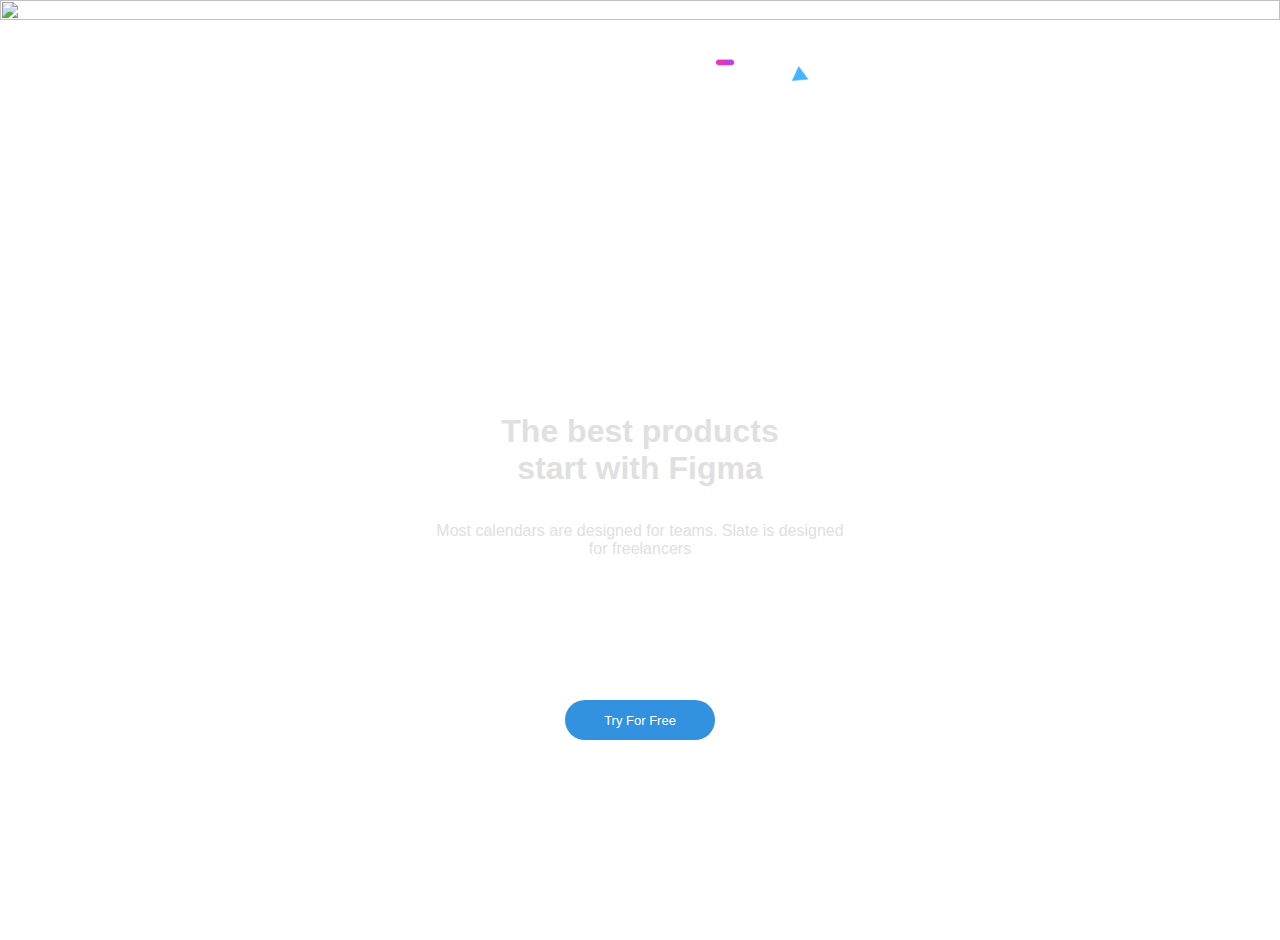
==== homepage.html @ a4ab9359 "homepage text fix, button" ====
<!DOCTYPE html>
<html lang="en">
<head>
  <meta charset="UTF-8">
  <meta name="viewport" content="width=device-width, initial-scale=1.0">
  <link rel="stylesheet" href="homepage.css">
  <title>Figma land</title>
</head>
<body>

  <main>
    <div class="background"> 
      <img src="/img/homepage/background-image.png" alt="" class="background-image" >
    <nav class="navbar">
      <ul class="nav-left">
        <li><a href="">Home</a></li>
        <li><a href="">Product</a></li>
        <li><a href="">Pricing</a></li>
        <li><a href="">About</a></li>
        <li><a href="">Contact</a></li>
    <div class="nav-left"></div>
        <a href="" class="logo img"> 
      <img src="/img/logod/figma-land.png" alt="">
        </a>
      <ul class="nav-right">
        <li><a href=""><img src="img/logod/icons8-twitter-24.png" alt="twitter"></a></li> 
        <li><a href=""><img src="img/logod/icons8-facebook-24.png" alt="facebook"></a> </li>
        <li> <a href=""><img src="img/logod/icons8-linkedin-24.png" alt="linkdin"></a> </li>
      </ul>  
      </ul>
    </nav>
    </div>   
  </main>
 
  <h1>The best products <br> start with Figma</h1>
  <p>Most calendars are designed for teams. Slate is designed <br> for freelancers</p>

  <button class="custom-button">Try For Free</button>

</body>
</html>
---- homepage.css ----
* {
    margin: 0;
    padding: 0;
    box-sizing: border-box;
    font-family: 'Arial', sans-serif;
}

body {
    font-family: Arial, sans-serif;
    color: #e0e0e0;
    background-color: #ffffff;
    text-align: center;
}

.background {
    background-size: cover;
    background-position: center;
    height: 100vh; 
    position: relative;
    color: #ffffff;
}

.background-image {
    width: 100%;
    height: fit-content;
}

.logo {
    flex: 0; 
    display: flex; 
    justify-content: center;
    margin-right: 200px;
}

.logo img {
    height: 40px;
    width: auto;
} 

.navbar {
    align-items: center;
    position: fixed;
    top: 0; 
    width: 100%; 
    display: flex;
    justify-content: space-between;
    padding: 50px 300px;
    z-index: 1; 
}

.nav-left {
    display: flex; 
    list-style: none; 
    margin: 0;
    padding: 0;
    gap: 20px; 
}
  
.nav-left li a {
    text-decoration: none;
    color: #ffffff;
    font-weight: normal;
    padding: 5px;
    transition: background-color 0.3s ease;
}
  
.nav-left li a:hover {
    background-color: rgba(255, 255, 255, 0.3); 
    border-radius: 5px;
}

.nav-left {
    flex: 1; 
}

.nav-right {
    display: flex; 
    list-style: none; 
    margin: 0;
    padding: 0;
    gap: 20px; 
}
  
.nav-right li a {
    text-decoration: none;
    color: #ffffff;
    font-weight: normal;
    padding: 5px;
    transition: background-color 0.3s ease;
}
  
.nav-right li a:hover {
    background-color: rgba(255, 255, 255, 0.3); 
    border-radius: 5px;
}


main {
    padding: 0px 0px;
}

h1 {
    font-weight: bolder;
    position: absolute;
    top: 50%;
    left: 50%;
    transform: translate(-50%, -50%);
}

p {
    position: absolute;
    top: 60%;
    left: 50%;
    transform: translate(-50%, -50%);
}

.custom-button {
    background-color: #3292e0;
    color: #ffffff;
    width: 150px;
    height: 40px;
    border: none;
    border-radius: 20px;
    font-size: small;
    cursor: pointer;
    transition: background-color 0.3s ease;
    transform: translate(0%, -500%);
}

.custom-button:hover{
    background-color: #114976;
}
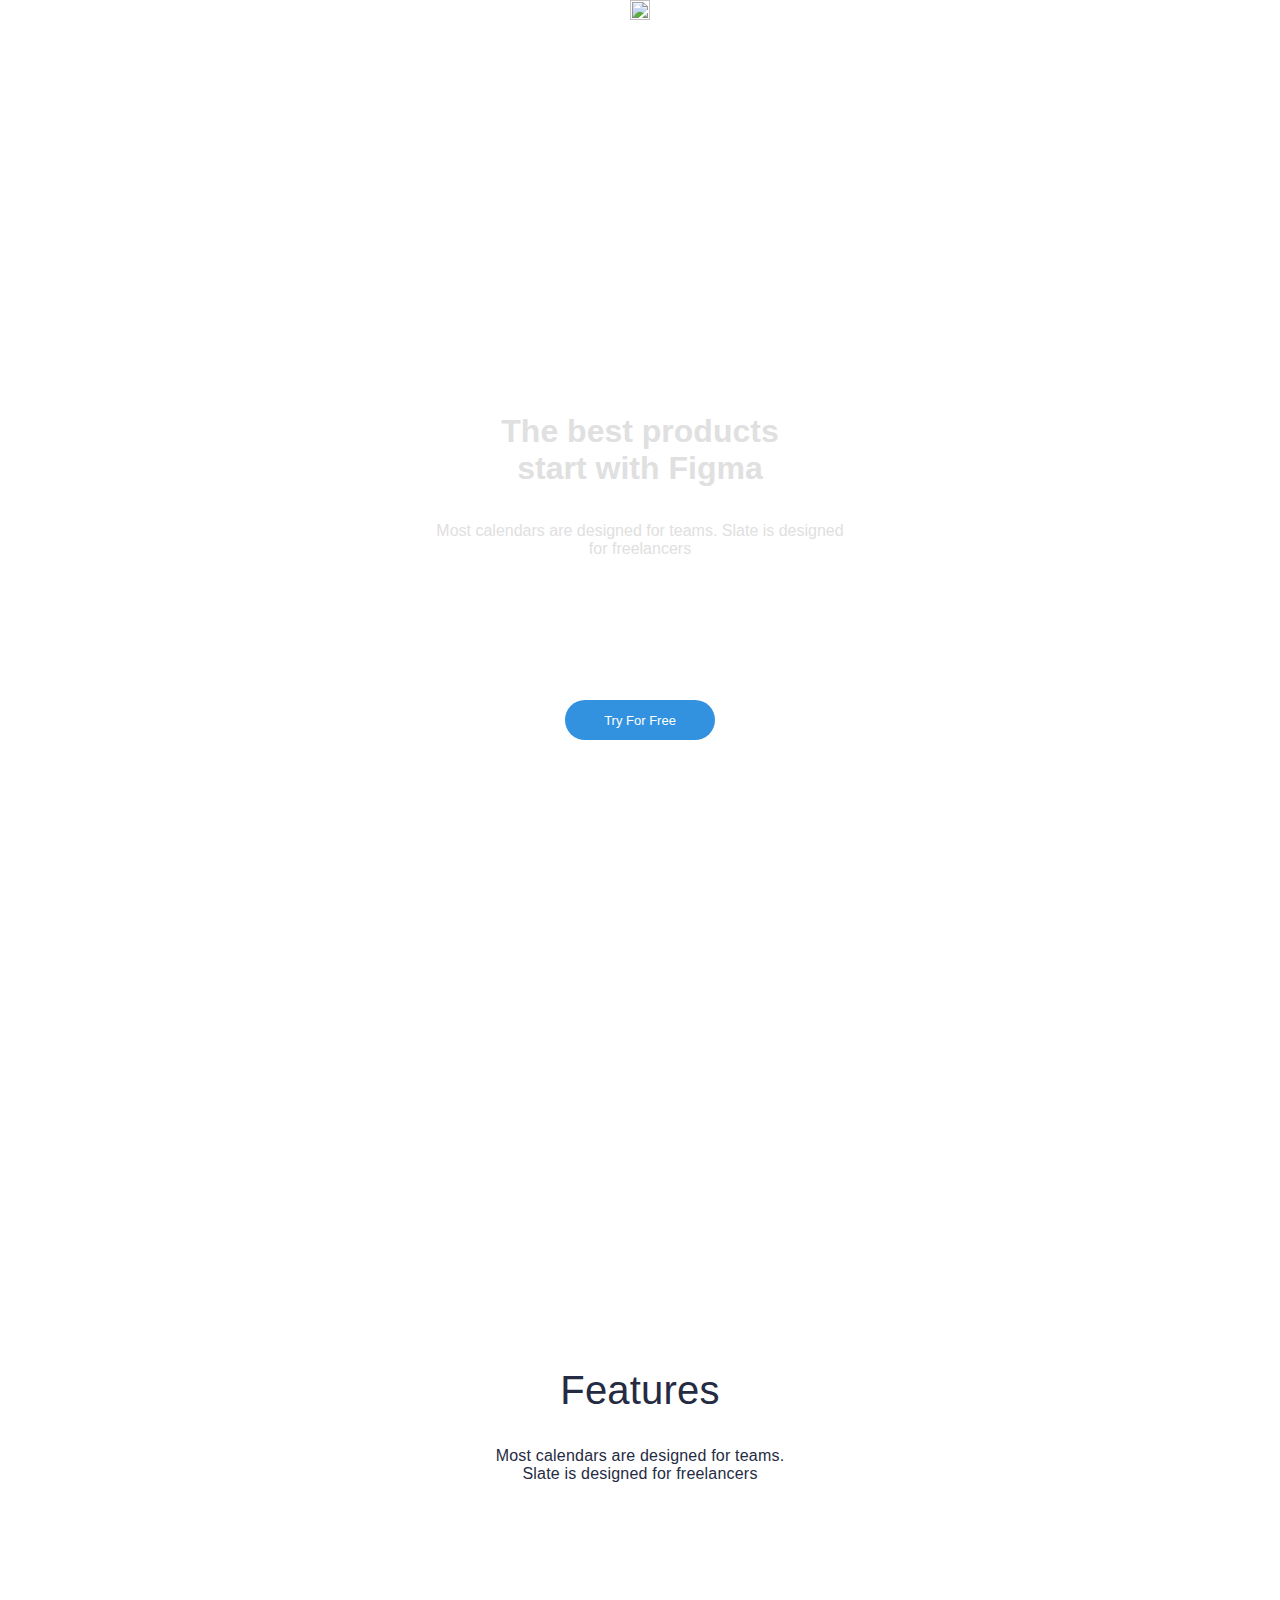
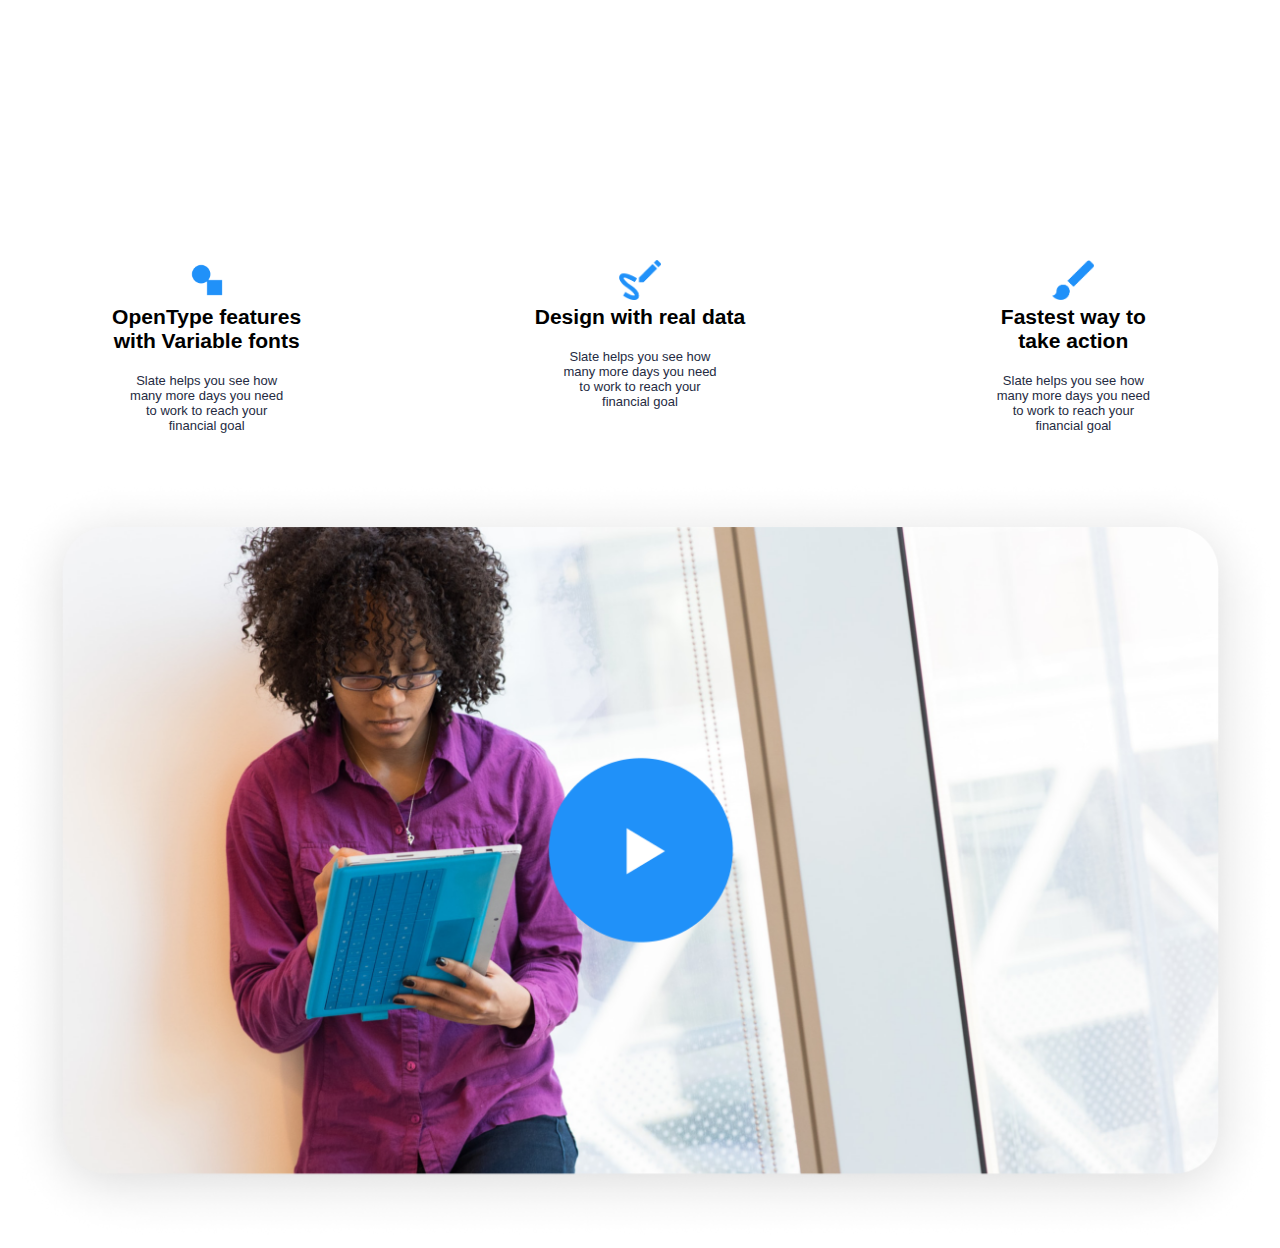
==== commit 1aec71a4: "feature page build" ====
--- a/homepage.html
+++ b/homepage.html
@@ -9,33 +9,76 @@
 <body>
 
   <main>
-    <div class="background"> 
-      <img src="/img/homepage/background-image.png" alt="" class="background-image" >
-    <nav class="navbar">
-      <ul class="nav-left">
-        <li><a href="">Home</a></li>
-        <li><a href="">Product</a></li>
-        <li><a href="">Pricing</a></li>
-        <li><a href="">About</a></li>
-        <li><a href="">Contact</a></li>
-    <div class="nav-left"></div>
-        <a href="" class="logo img"> 
-      <img src="/img/logod/figma-land.png" alt="">
-        </a>
-      <ul class="nav-right">
-        <li><a href=""><img src="img/logod/icons8-twitter-24.png" alt="twitter"></a></li> 
-        <li><a href=""><img src="img/logod/icons8-facebook-24.png" alt="facebook"></a> </li>
-        <li> <a href=""><img src="img/logod/icons8-linkedin-24.png" alt="linkdin"></a> </li>
-      </ul>  
-      </ul>
-    </nav>
-    </div>   
-  </main>
+    <div id="home" class="page">
+      <div class="background"> 
+        <img src="/img/homepage/background-image.png" alt="" class="background-image" >
+      <nav class="navbar">
+        <ul class="nav-left">
+          <li><a href="">Home</a></li>
+          <li><a href="">Product</a></li>
+          <li><a href="">Pricing</a></li>
+          <li><a href="">About</a></li>
+          <li><a href="">Contact</a></li>
+      <div class="nav-left"></div>
+          <a href="" class="logo img"> 
+        <img src="/img/logod/figma-land.png" alt="">
+          </a>
+        <ul class="nav-right">
+          <li><a href=""><img src="img/logod/icons8-twitter-24.png" alt="twitter"></a></li> 
+          <li><a href=""><img src="img/logod/icons8-facebook-24.png" alt="facebook"></a> </li>
+          <li> <a href=""><img src="img/logod/icons8-linkedin-24.png" alt="linkdin"></a> </li>
+        </ul>  
+        </ul>
+      </nav>
+      </div>   
+    </main>
+   
+    <h1>The best products <br> start with Figma</h1>
+    <div class="text1">
+      <p>Most calendars are designed for teams. Slate is designed <br> for freelancers</p>
+    </div>
+    
+  
+    <button class="custom-button">Try For Free</button>
+    </div>
+    
+
+
+  <div id="features" class="page">
+  <h2>Features</h2>
+  <div class="text2">
+    <p>Most calendars are designed for teams. <br> Slate is designed for freelancers</p>
+  </div>
+  </div>
+
+  <div class="container">
+    <div class="column">
+      <div class="vector img">
+        <img src="img/features/feature-style-1.png" alt="">
+      </div>
+      <h3>OpenType features <br> with Variable fonts</h3>
+      <p class="subtext">Slate helps you see how <br> many more days you need <br> to work to reach your <br> financial goal</p>
+    </div>
+    <div class="column">
+      <div class="vector img">
+        <img src="img/features/feature-style-2.png" alt="">
+      </div>
+      <h3>Design with real data</h3>
+      <p class="subtext">Slate helps you see how <br> many more days you need <br> to work to reach your <br> financial goal</p>
+    </div>
+    <div class="column">
+      <div class="vector img">
+        <img src="img/features/feature-style-3.png" alt="">
+      </div>
+      <h3>Fastest way to <br> take action</h3>
+      <p class="subtext">Slate helps you see how <br> many more days you need <br> to work to reach your <br> financial goal</p>
+    </div>
+  </div>
+
+  <img src="img/features/features-image.png" alt="" class="features-image">
  
-  <h1>The best products <br> start with Figma</h1>
-  <p>Most calendars are designed for teams. Slate is designed <br> for freelancers</p>
+  
 
-  <button class="custom-button">Try For Free</button>
 
 </body>
 </html>--- a/homepage.css
+++ b/homepage.css
@@ -12,6 +12,20 @@
     text-align: center;
 }
 
+.page {
+    height: 100vh; 
+    width: 100%;
+    display: flex; 
+    justify-content: center;
+    align-items: center;
+    font-family: Arial, sans-serif;
+}
+
+#home {
+    background-color: #ffffff;
+    color: white;
+  }
+
 .background {
     background-size: cover;
     background-position: center;
@@ -39,7 +53,7 @@
 
 .navbar {
     align-items: center;
-    position: fixed;
+    position: absolute;
     top: 0; 
     width: 100%; 
     display: flex;
@@ -107,7 +121,7 @@
     transform: translate(-50%, -50%);
 }
 
-p {
+.text1 {
     position: absolute;
     top: 60%;
     left: 50%;
@@ -132,3 +146,64 @@
 }
 
 
+
+#features {
+    background-color: #ffffff; 
+    color: #252B42;
+    font-family: 'Graphik';
+    letter-spacing: 0.2px;
+  }
+
+h2  {
+    font-size: 40px;
+    font-weight: lighter;
+}
+
+.text2 {
+    position: absolute;
+    text-align: center;
+    display: block;
+    padding-top: 150px;
+}
+
+.container {
+    display: flex;
+    gap: 20px;
+}
+
+.column {
+    flex: 1;
+    padding: 20px;
+    background-color: white;
+    color: black;
+    font-size: large;
+    text-align: center;
+    font-weight: bold;
+}
+
+.subtext {
+    flex: 1;
+    padding: 20px;
+    background-color: white;
+    color: #252B42;
+    font-weight: lighter;
+    font-size: small;
+}
+
+.vector img {
+    height: 40px;
+    width: auto;
+}
+
+.features-image {
+    width: 100%;
+    height: fit-content;
+}
+
+
+#organize {
+    background-color: #ffffff; 
+    color: #252B42;
+    font-family: 'Graphik';
+    letter-spacing: 0.2px;
+}
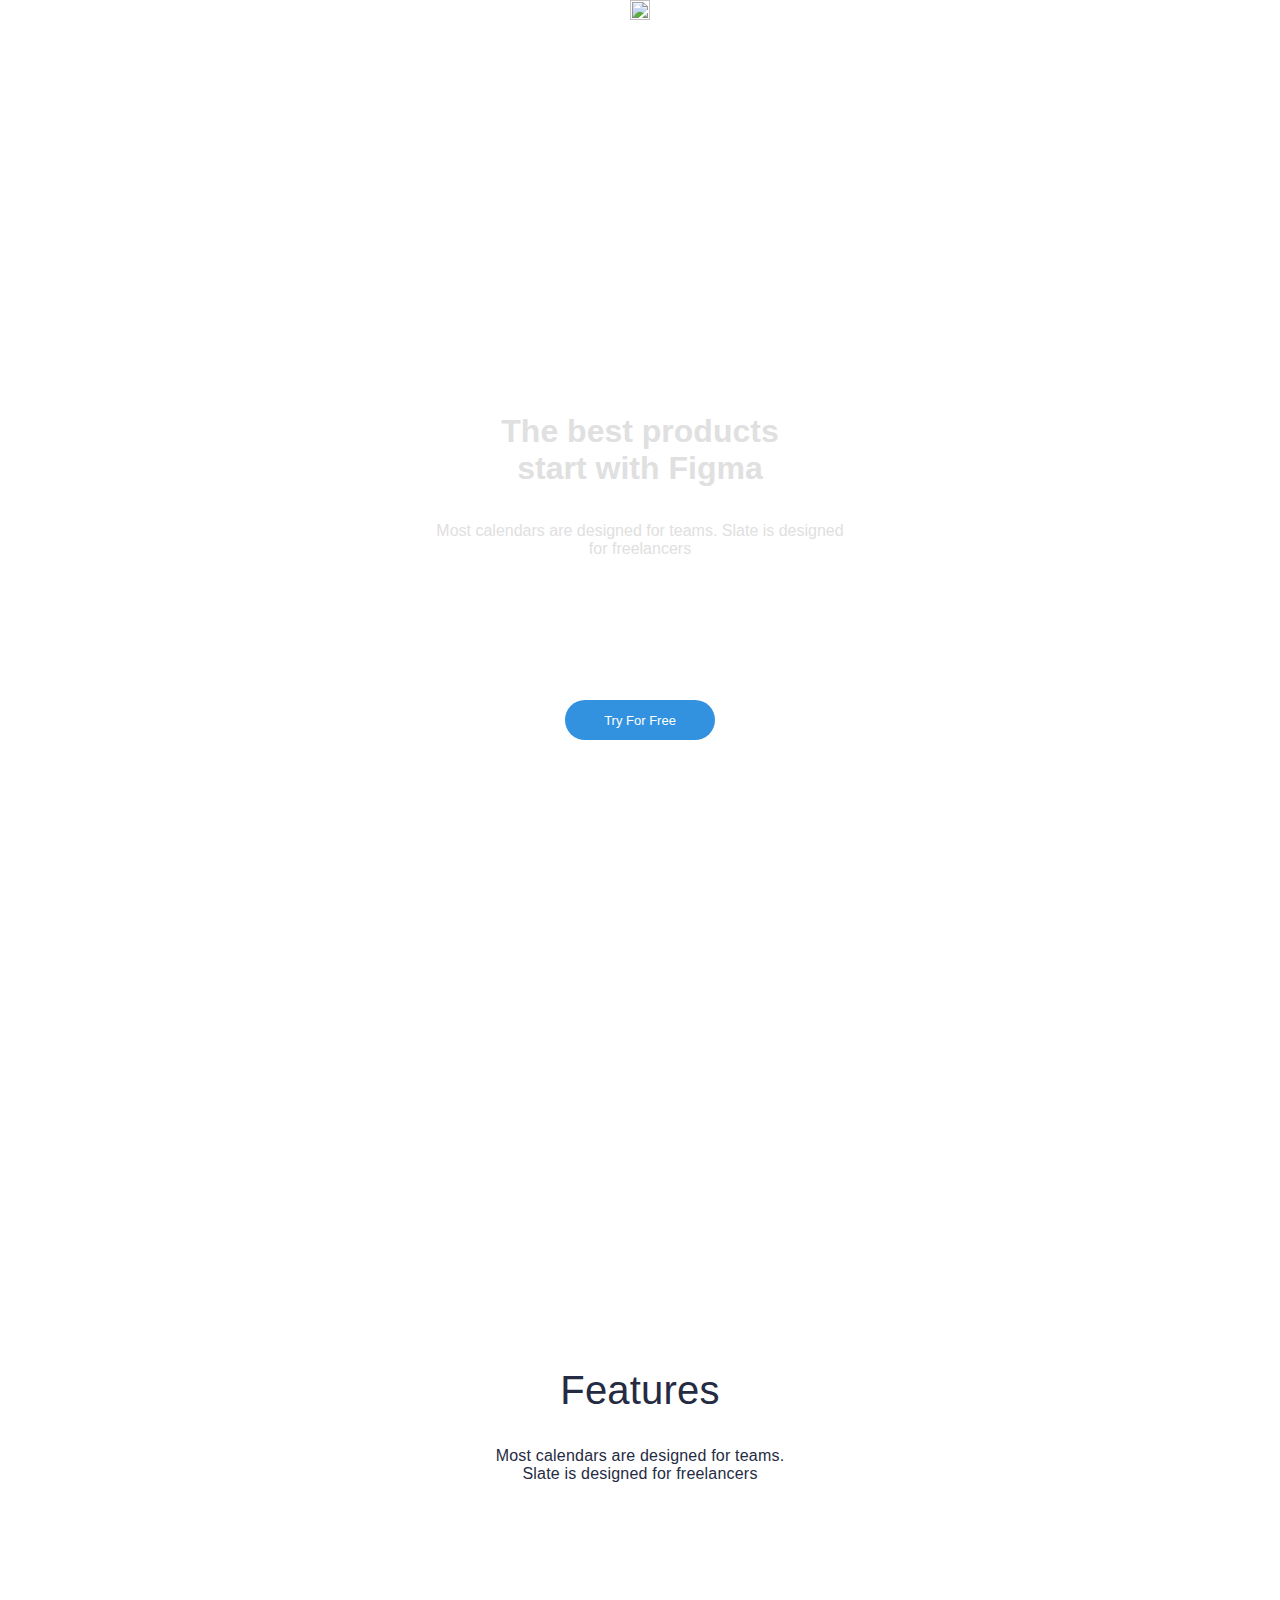
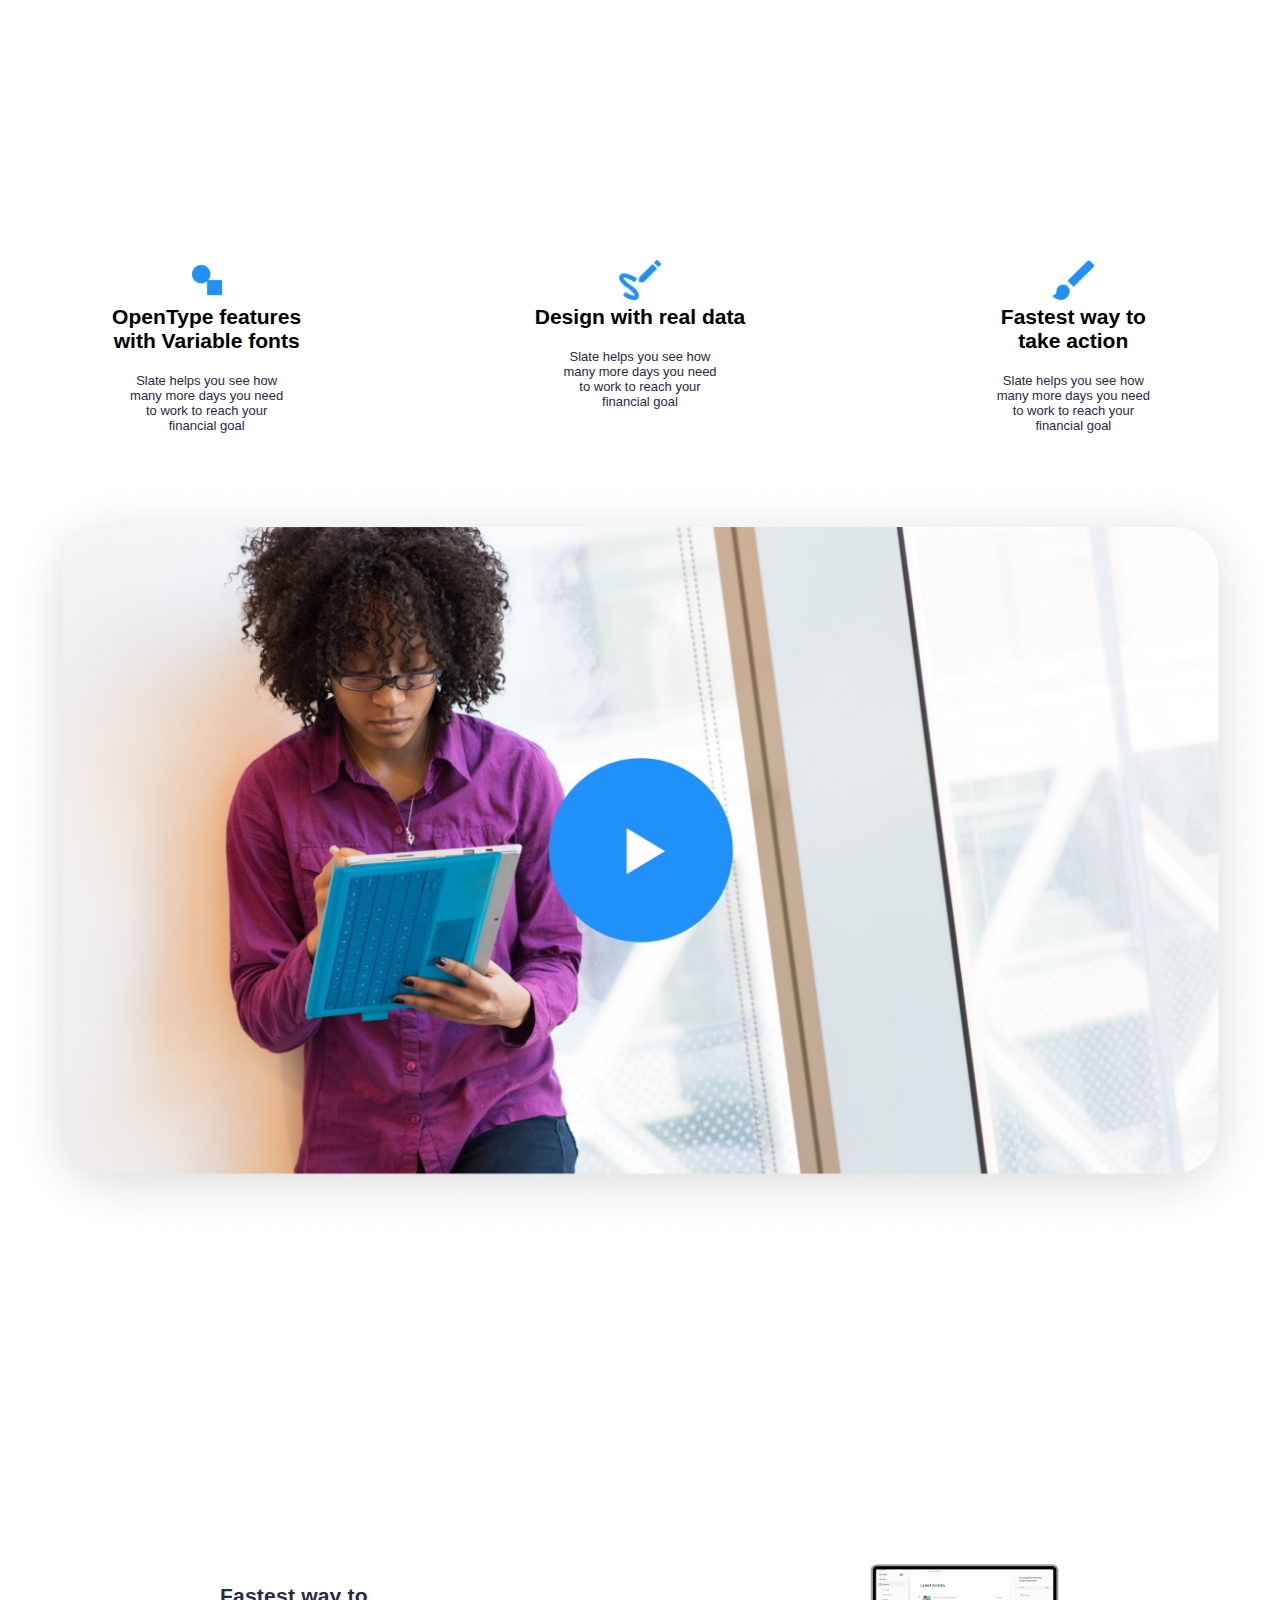
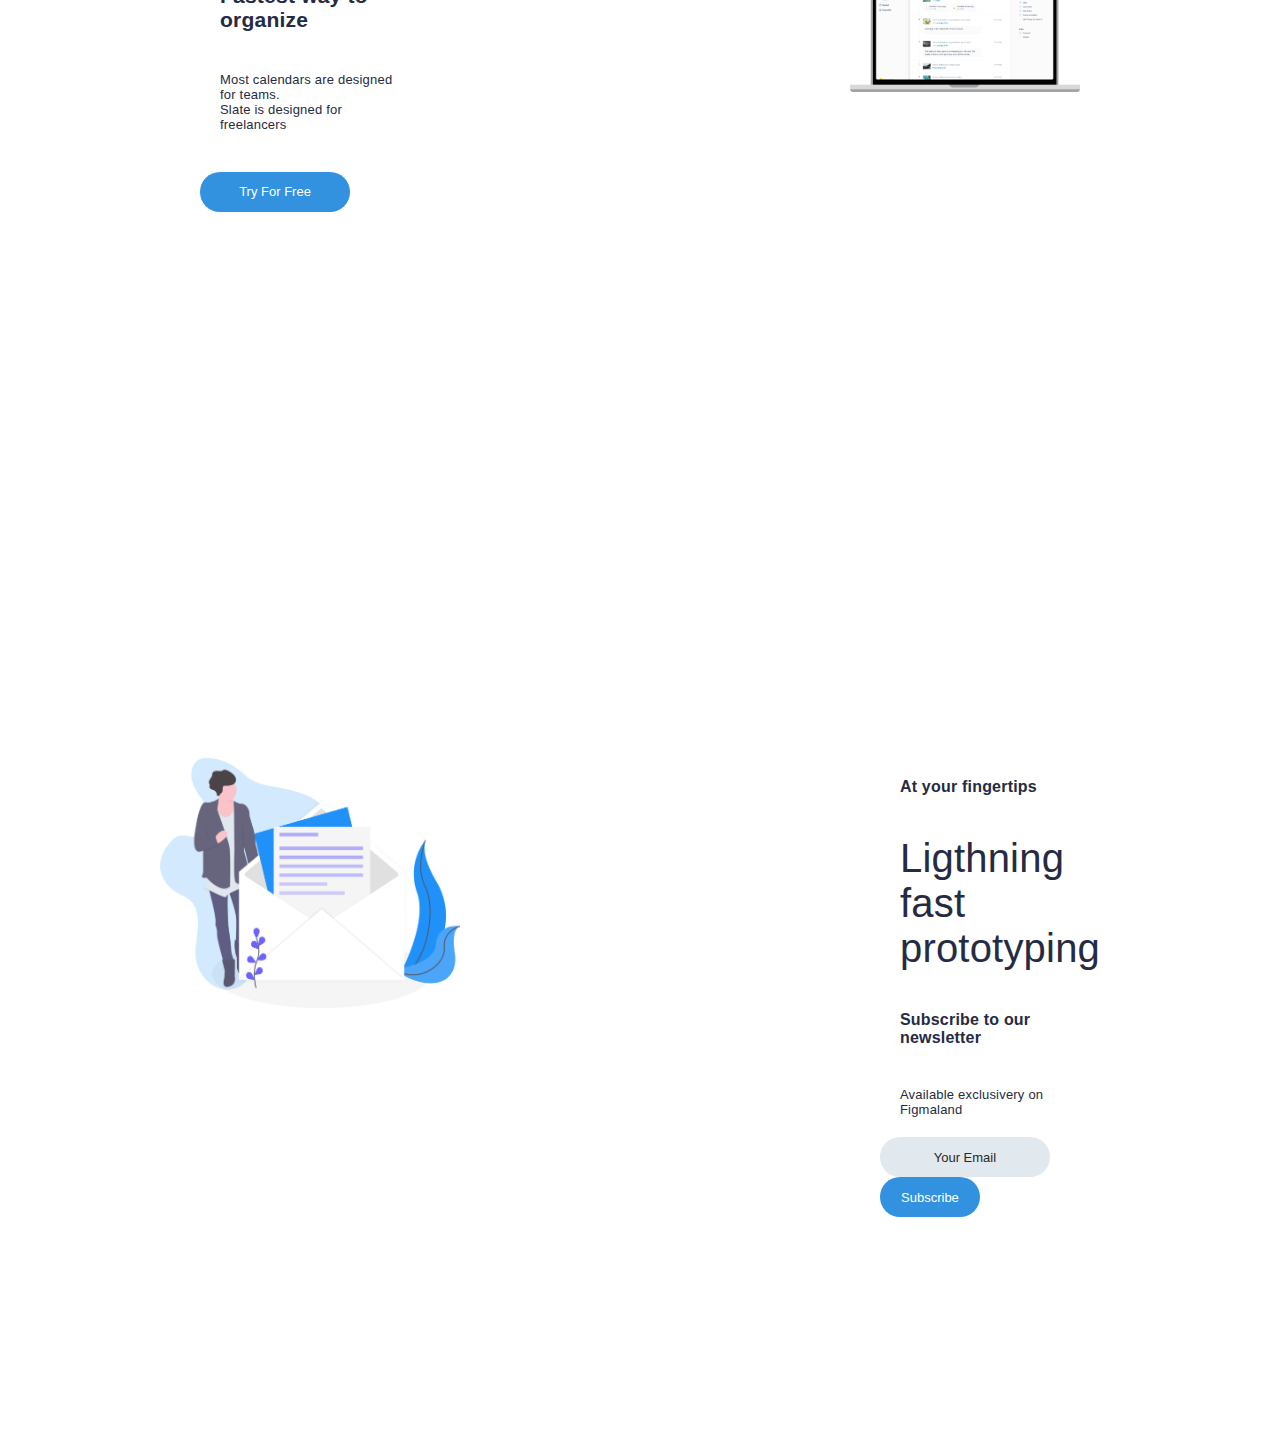
==== commit 9a5599cd: "added pictures and made protoype page" ====
--- a/homepage.html
+++ b/homepage.html
@@ -77,7 +77,35 @@
 
   <img src="img/features/features-image.png" alt="" class="features-image">
  
-  
+  <div id="organize" class="page">
+    <div class="container2">
+      <div class="column2">
+        <h3>Fastest way to <br> organize</h3>
+        <p class="subtext2">Most calendars are designed for teams. <br> Slate is designed for freelancers</p>
+        <button class="custom-button2">Try For Free</button>
+      </div>
+
+    <div  class="column2">
+      <img src="img/organize/organize-image.png" alt="" class="organize-image"> 
+    </div>
+    </div>
+  </div>
+
+  <div id="prototyping" class="page">
+    <div class="container3">
+      <div class="column3">
+        <img src="img/prototyping/protoyping-image.png" alt="" class="prototyping-image"> 
+      </div>
+    <div class="column3">
+      <h4>At your fingertips</h4>
+      <h3>Ligthning fast <br> prototyping</h3>
+      <h4>Subscribe to our newsletter</h4>
+      <p class="subtext3">Available exclusivery on Figmaland</p>
+      <button class="custom-button3">Your Email</button>
+      <button class="custom-button4">Subscribe</button>
+    </div>
+    </div>
+  </div>
 
 
 </body>
--- a/homepage.css
+++ b/homepage.css
@@ -207,3 +207,134 @@
     font-family: 'Graphik';
     letter-spacing: 0.2px;
 }
+
+.container2 {
+    display: flex;
+    gap: 20px;
+}
+
+.column2 {
+    flex: 1;
+    flex-direction: column;
+    justify-content: space-between;
+    padding: 200px;
+    font-size: large;
+    text-align: start;
+    margin: 0 0 20px;
+}   
+
+.subtext2 {
+   margin: 0 0 20px;
+   flex: 1;
+   padding: 20px;
+   background-color: white;
+   color: #252B42;
+   font-weight: lighter;
+   font-size: small;
+   text-align: start;
+}
+
+.organize-image {
+    width: 100%;
+    height: fit-content;
+    align-items: flex-start;
+    
+}
+
+.column2 h3 {
+    padding: 20px;
+}
+
+.custom-button2 {
+    align-self: flex-start;
+    background-color: #3292e0;
+    color: #ffffff;
+    width: 150px;
+    height: 40px;
+    border: none;
+    border-radius: 20px;
+    font-size: small;
+    cursor: pointer;
+    transition: background-color 0.3s ease;
+}
+
+.custom-button2:hover{
+    background-color: #114976;
+}
+
+#prototyping {
+    background-color: #ffffff; 
+    color: #252B42;
+    font-family: 'Graphik';
+    letter-spacing: 0.2px;
+}
+
+.container3 {
+    display: flex;
+    gap: 20px;
+}
+
+.column3{
+    flex: 1;
+    flex-direction: column;
+    justify-content: space-between;
+    padding: 200px;
+    font-size: large;
+    text-align: start;
+    margin: 0 0 20px;
+}
+
+.prototyping-image{
+    width: 100%;
+    height: 250px;
+    width: 300px;
+    align-items: flex-start;
+}
+
+.subtext3 {
+    flex: 1;
+    padding: 20px;
+    font-size: small;
+}
+
+h4 {
+    padding: 20px;
+    font-size: medium;
+}
+
+.column3 h3 {
+    padding: 20px;
+    font-weight: 50;
+    font-size: 40px;
+}
+
+.custom-button3 {
+    align-self: flex-start;
+    background-color: #e2e9ee;
+    color: #292626;
+    width: 170px;
+    height: 40px;
+    border: none;
+    border-radius: 20px;
+    font-size: small;
+    cursor: pointer;
+    transition: background-color 0.3s ease;
+
+}
+
+.custom-button4 {
+    align-self: flex-start;
+    background-color: #3292e0;
+    color: #ffffff;
+    width: 100px;
+    height: 40px;
+    border: none;
+    border-radius: 20px;
+    font-size: small;
+    cursor: pointer;
+    transition: background-color 0.3s ease;
+}
+
+.custom-button2:hover{
+    background-color: #114976;
+}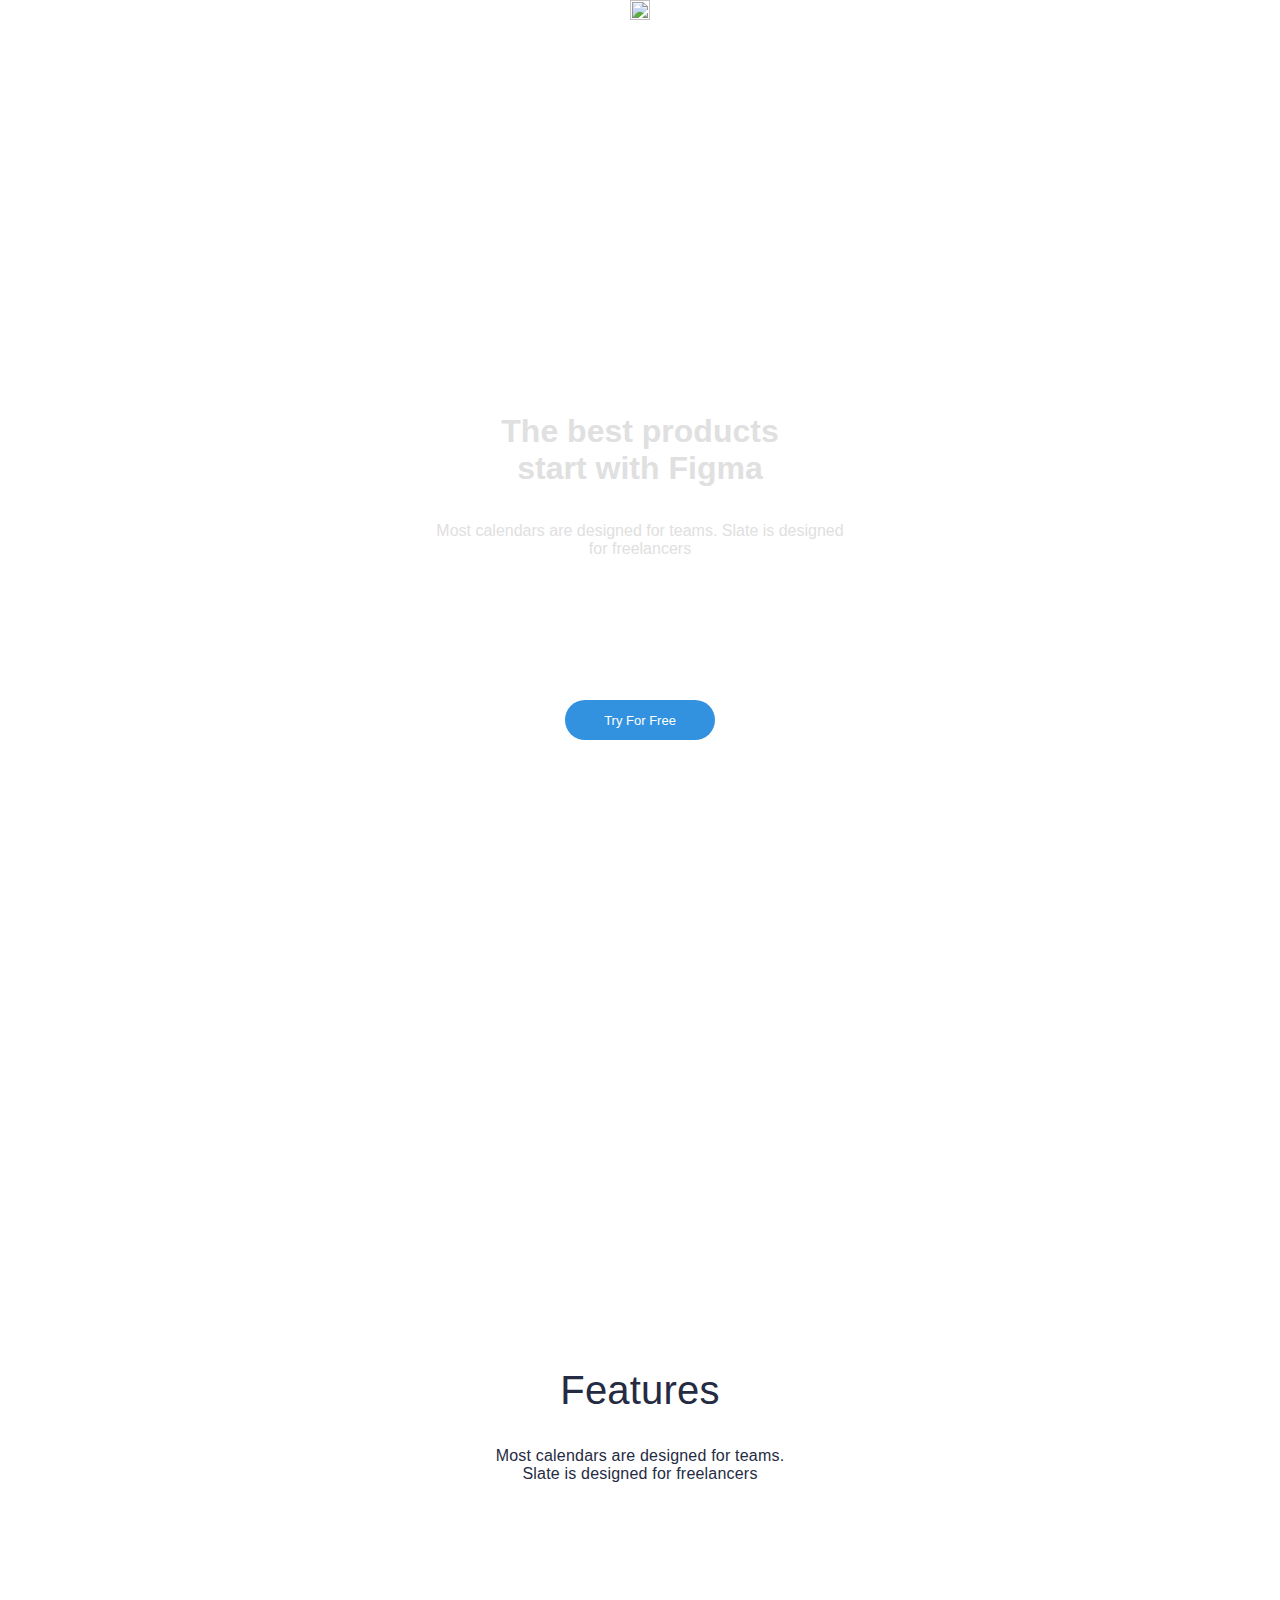
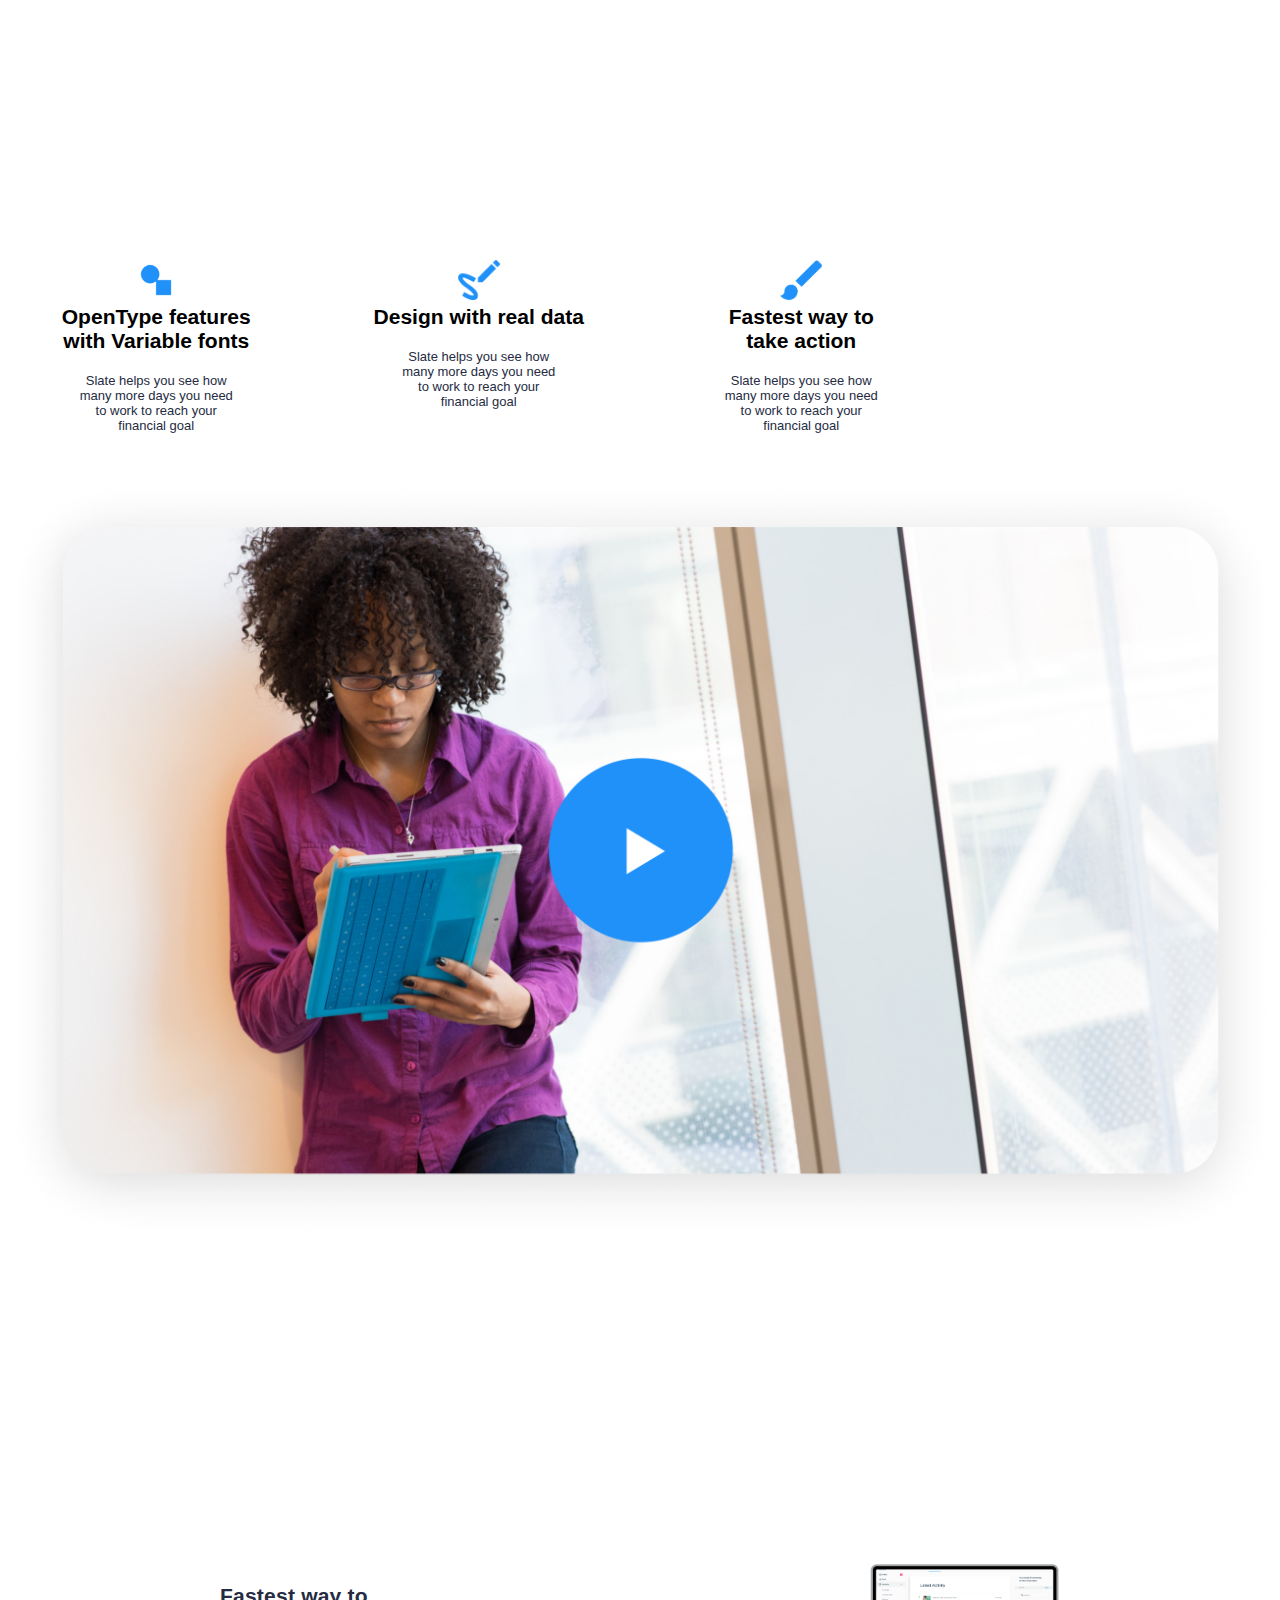
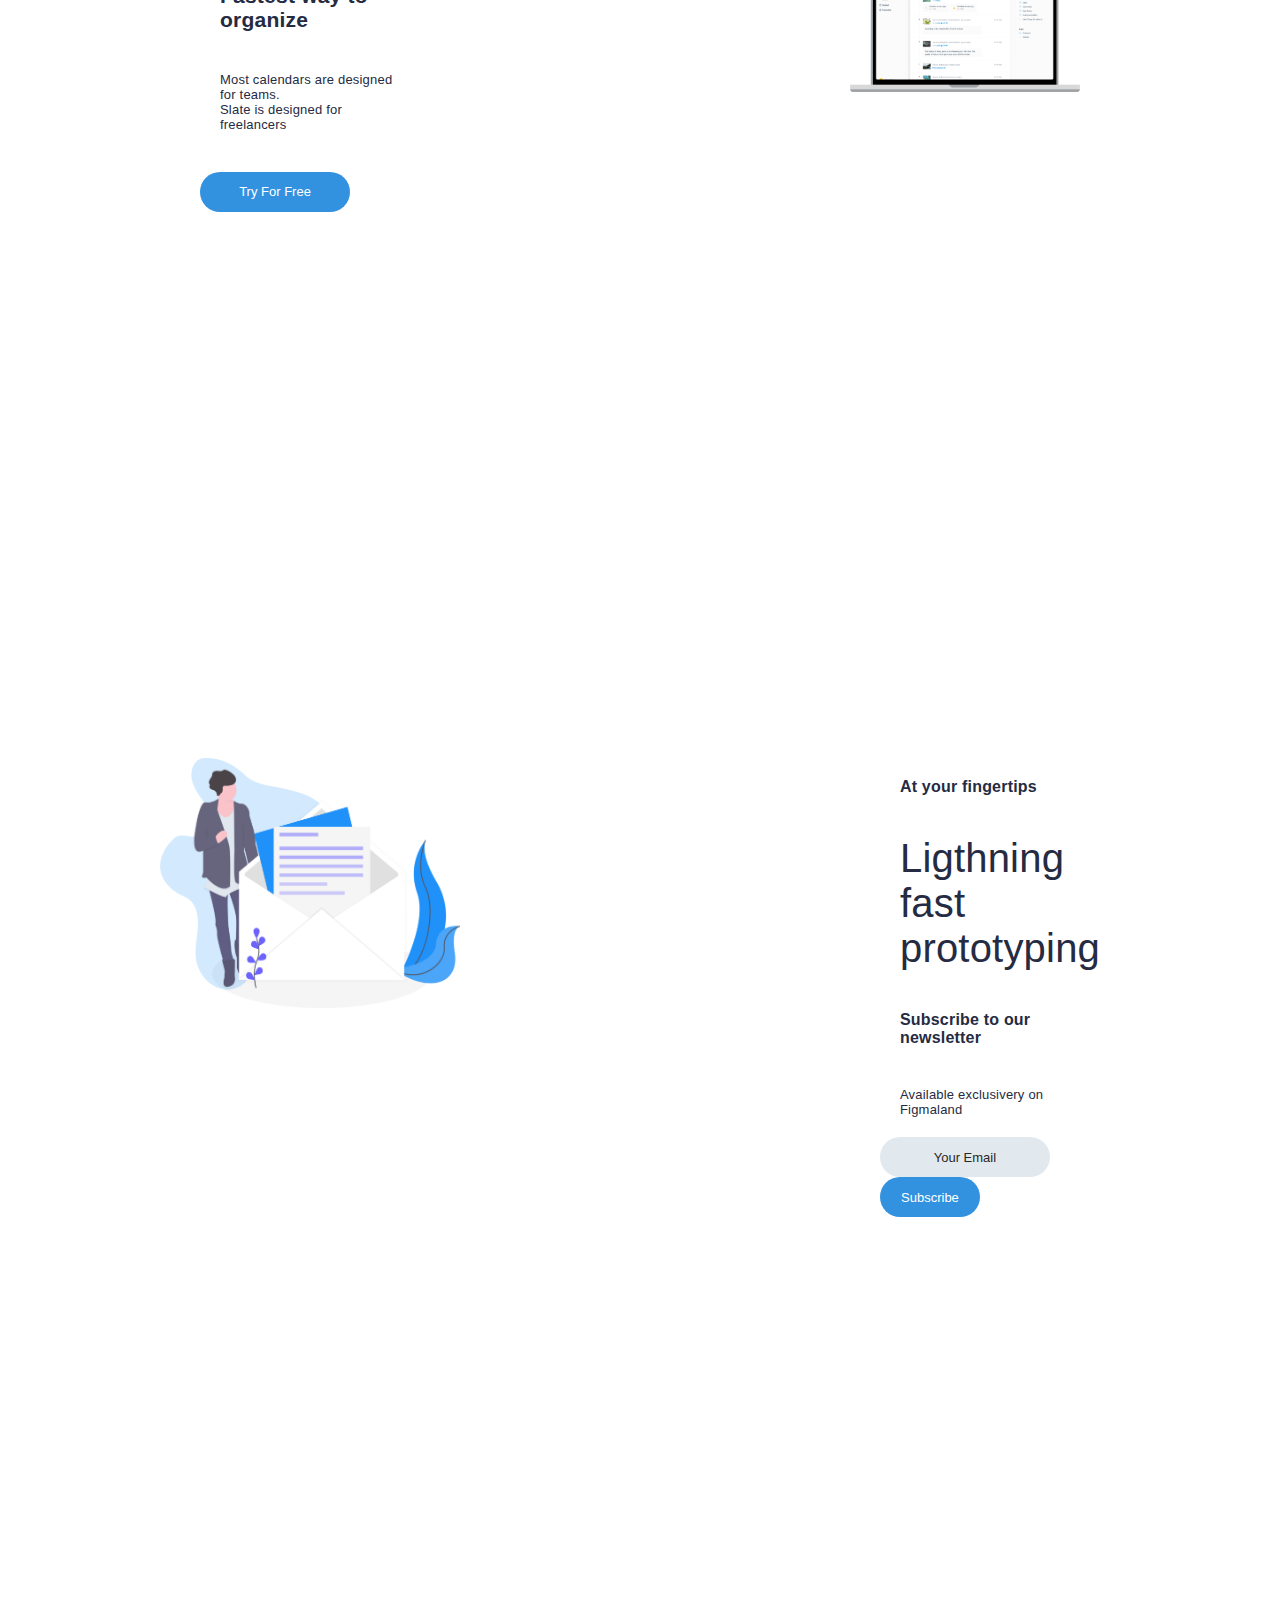
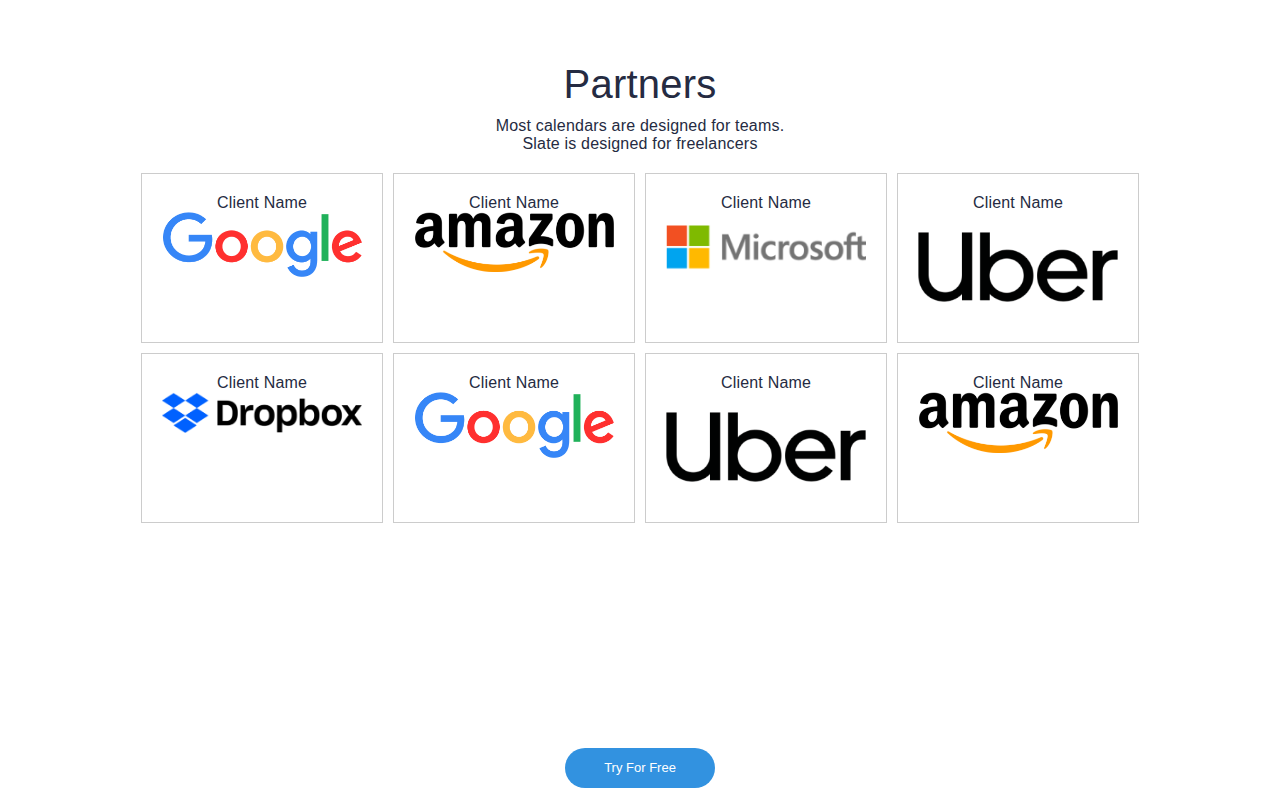
==== commit 59ddfafd: "added logos and made partners page" ====
--- a/homepage.html
+++ b/homepage.html
@@ -21,12 +21,12 @@
           <li><a href="">Contact</a></li>
       <div class="nav-left"></div>
           <a href="" class="logo img"> 
-        <img src="/img/logod/figma-land.png" alt="">
+        <img src="/img/logos/figma-land.png" alt="">
           </a>
         <ul class="nav-right">
-          <li><a href=""><img src="img/logod/icons8-twitter-24.png" alt="twitter"></a></li> 
-          <li><a href=""><img src="img/logod/icons8-facebook-24.png" alt="facebook"></a> </li>
-          <li> <a href=""><img src="img/logod/icons8-linkedin-24.png" alt="linkdin"></a> </li>
+          <li><a href=""><img src="img/logos/icons8-twitter-24.png" alt="twitter"></a></li> 
+          <li><a href=""><img src="img/logos/icons8-facebook-24.png" alt="facebook"></a> </li>
+          <li> <a href=""><img src="img/logos/icons8-linkedin-24.png" alt="linkdin"></a> </li>
         </ul>  
         </ul>
       </nav>
@@ -107,6 +107,41 @@
     </div>
   </div>
 
+  <div id="partners" class="page">
+    <div  class="content-wrapper">
+      <h2 class="heading">Partners</h2>
+      <p class="subtext4">Most calendars are designed for teams. <br> Slate is designed for freelancers</p>
+      <div class="container">
+        <div class="box">Client Name
+          <img src="img/logos/google logo.png" alt="" class="socialmedia-logo">
+        </div>
+        <div class="box">Client Name
+          <img src="img/logos/amazon logo.png" alt="" class="socialmedia-logo">
+        </div>
+        <div class="box">Client Name
+          <img src="img/logos/microsoft logo.png" alt="" class="socialmedia-logo">
+        </div>
+        <div class="box">Client Name
+          <img src="img/logos/uber logo.png" alt="" class="socialmedia-logo">
+        </div>
+        <div class="box">Client Name
+          <img src="img/logos/dropbox logo.png" alt="" class="socialmedia-logo">
+        </div>
+        <div class="box">Client Name
+          <img src="img/logos/google logo.png" alt="" class="socialmedia-logo">
+        </div>
+        <div class="box">Client Name
+          <img src="img/logos/uber logo.png" alt="" class="socialmedia-logo">
+        </div>
+        <div class="box">Client Name
+          <img src="img/logos/amazon logo.png" alt="" class="socialmedia-logo">
+        </div>
+      </div>
+    </div>
+    </div>
+    <button class="custom-button2">Try For Free</button>
+  </div>
+  
 
 </body>
 </html>--- a/homepage.css
+++ b/homepage.css
@@ -337,4 +337,46 @@
 
 .custom-button2:hover{
     background-color: #114976;
+}
+
+#partners {
+    background-color: #ffffff; 
+    color: #252B42;
+    font-family: 'Graphik';
+    letter-spacing: 0.2px;
+}
+
+.content-wrapper {
+    text-align: center; 
+    margin-bottom: 20px; 
+  }
+
+.heading{
+    margin: 10px 0;
+}
+
+.subtext4 {
+    text-align: center;
+    margin: 10px 0 20px;
+}
+
+.container {
+    display: grid;
+    grid-template-columns: repeat(4, 1fr); 
+    gap: 10px;
+  }
+  
+  .box {
+    background-color: #ffffff;
+    border: 1px solid #ccc;
+    padding: 20px;
+    text-align: center;
+  }
+
+.socialmedia-logo  {
+    flex: 0; 
+    display: flex; 
+    justify-content: center;
+    width: 200px;
+    height: fit-content;
 }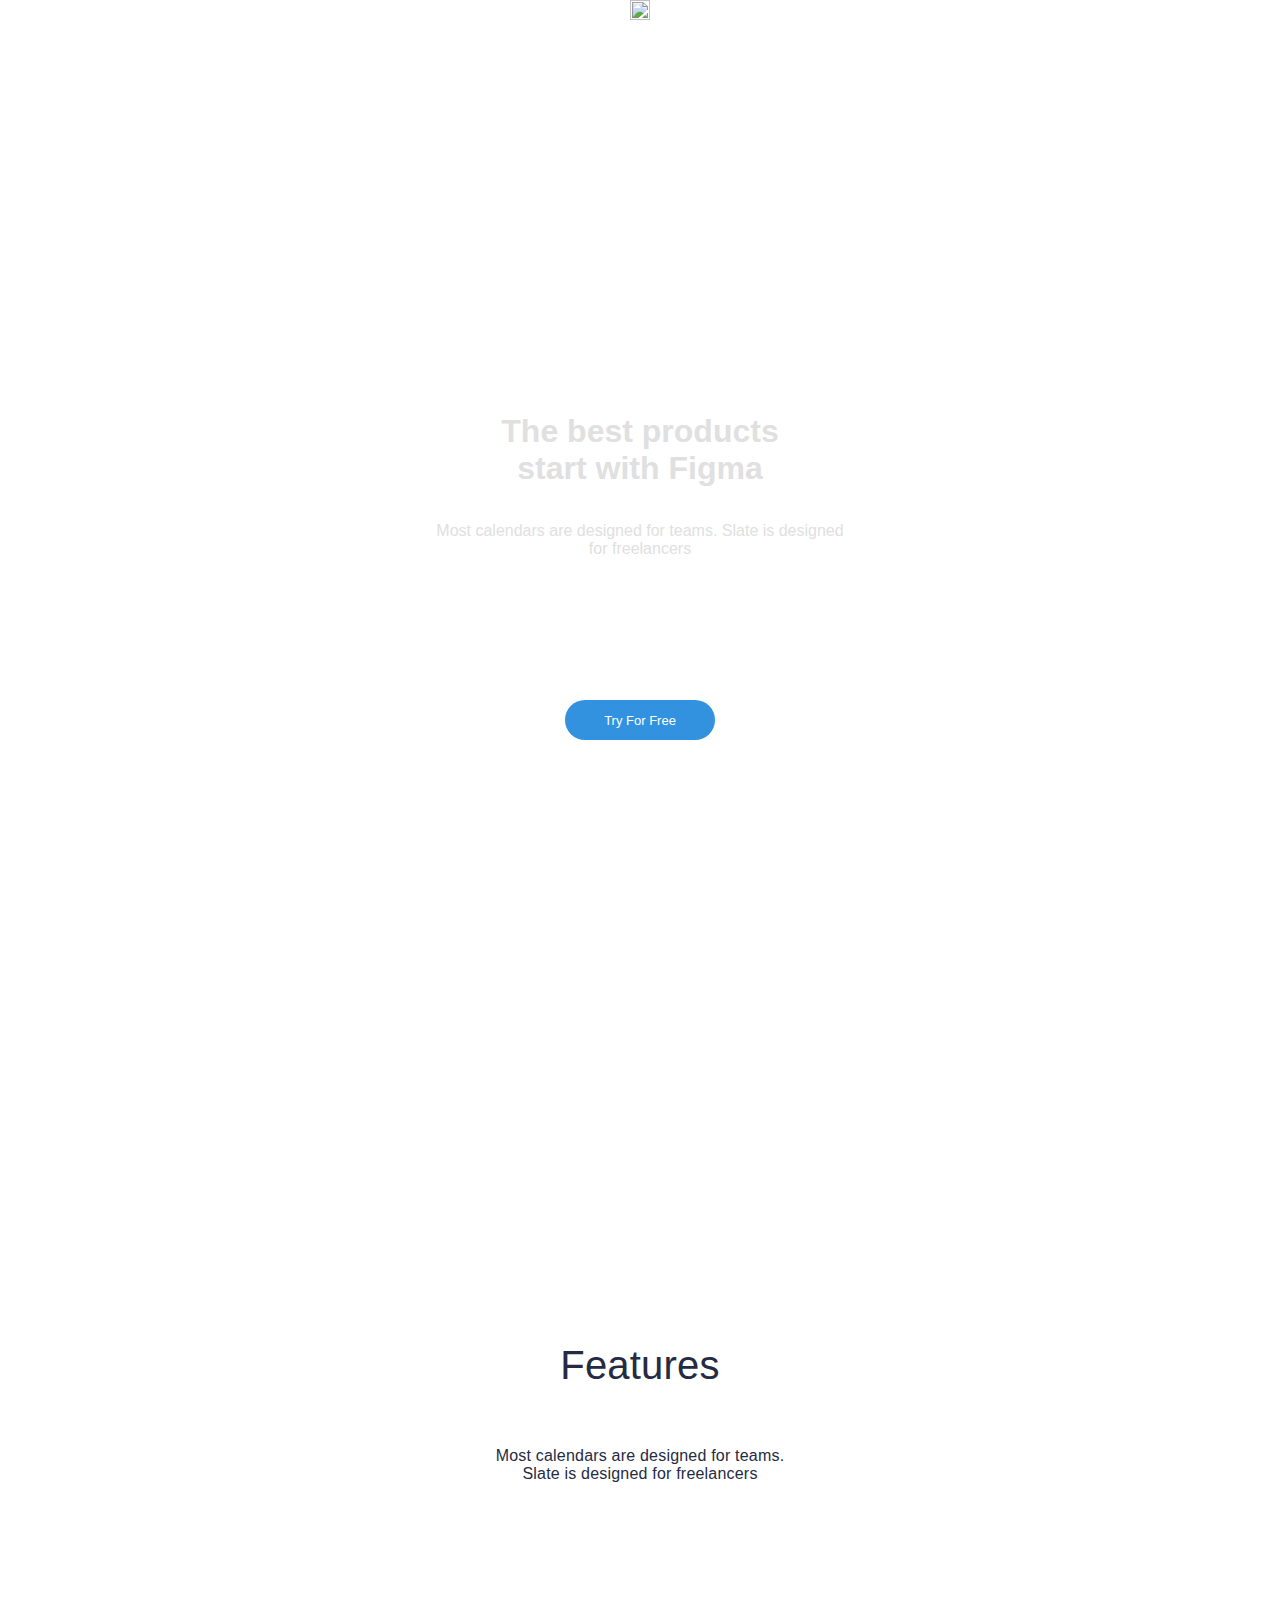
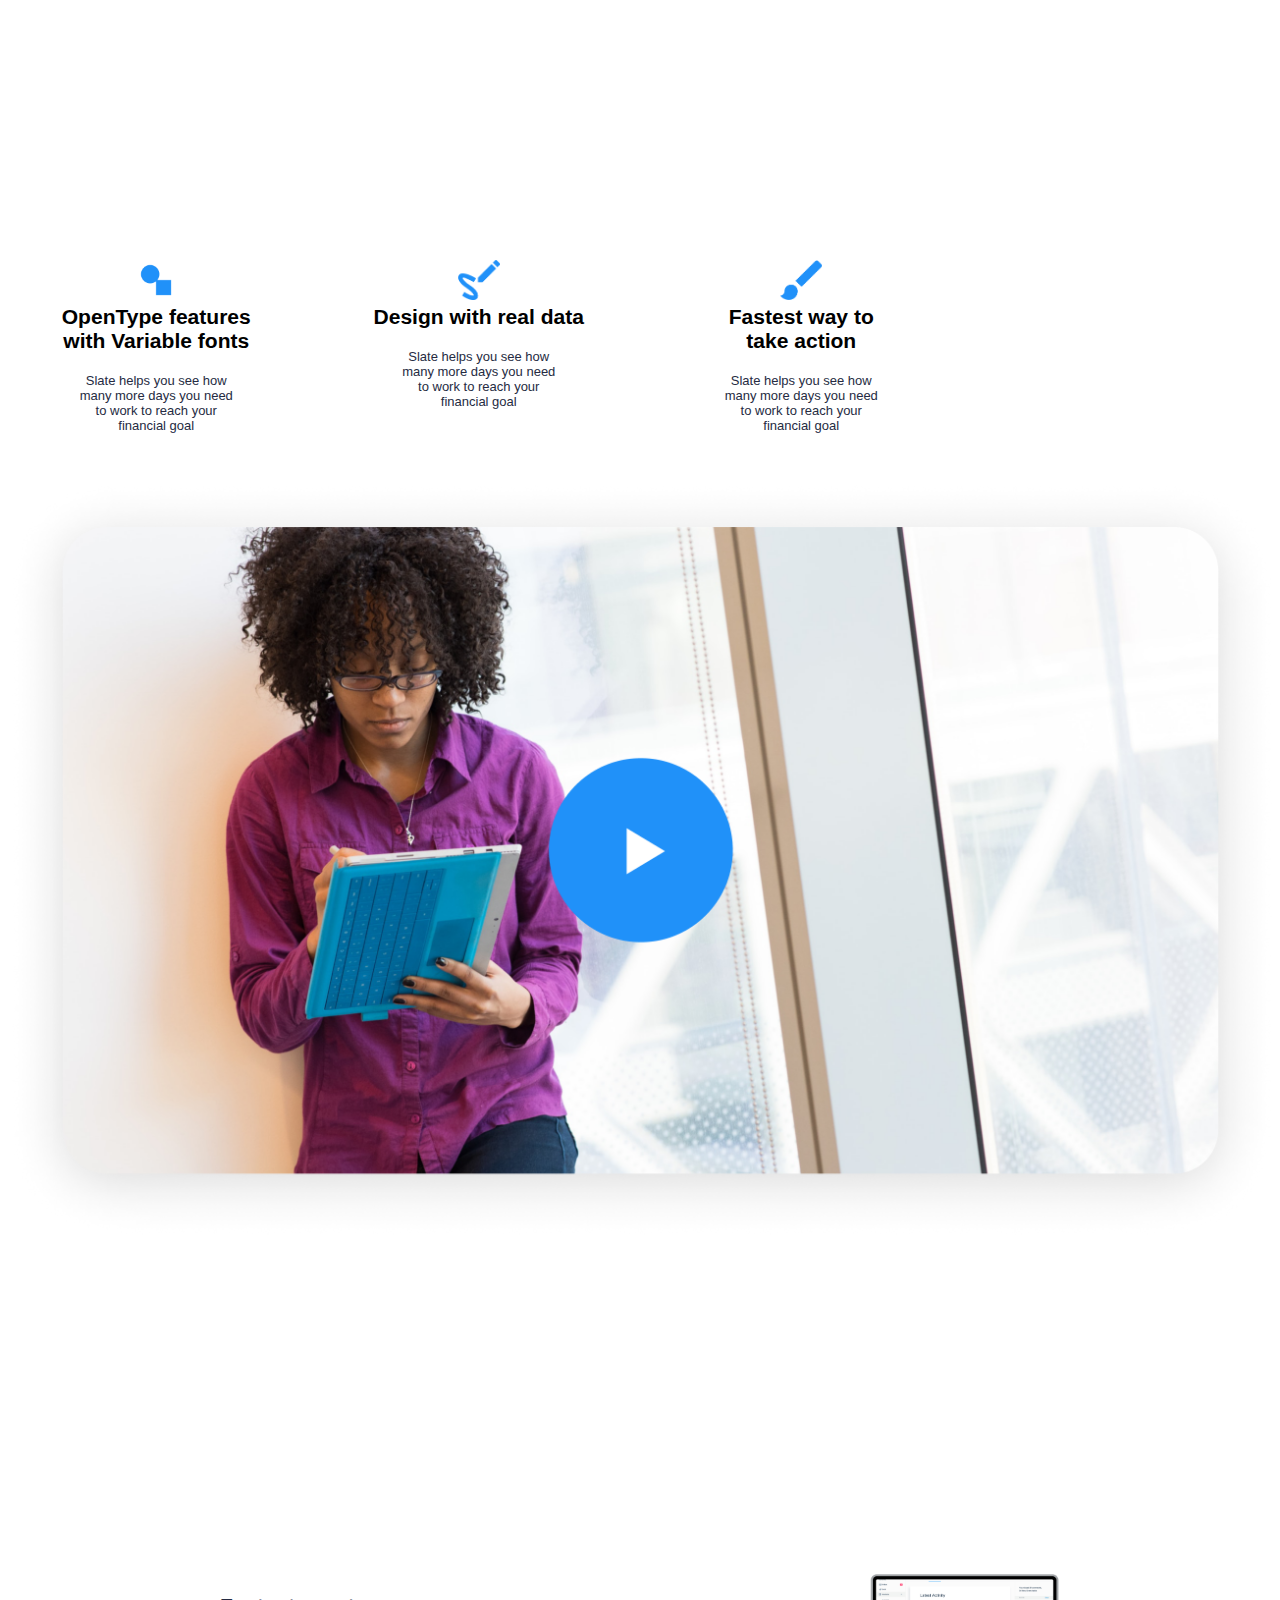
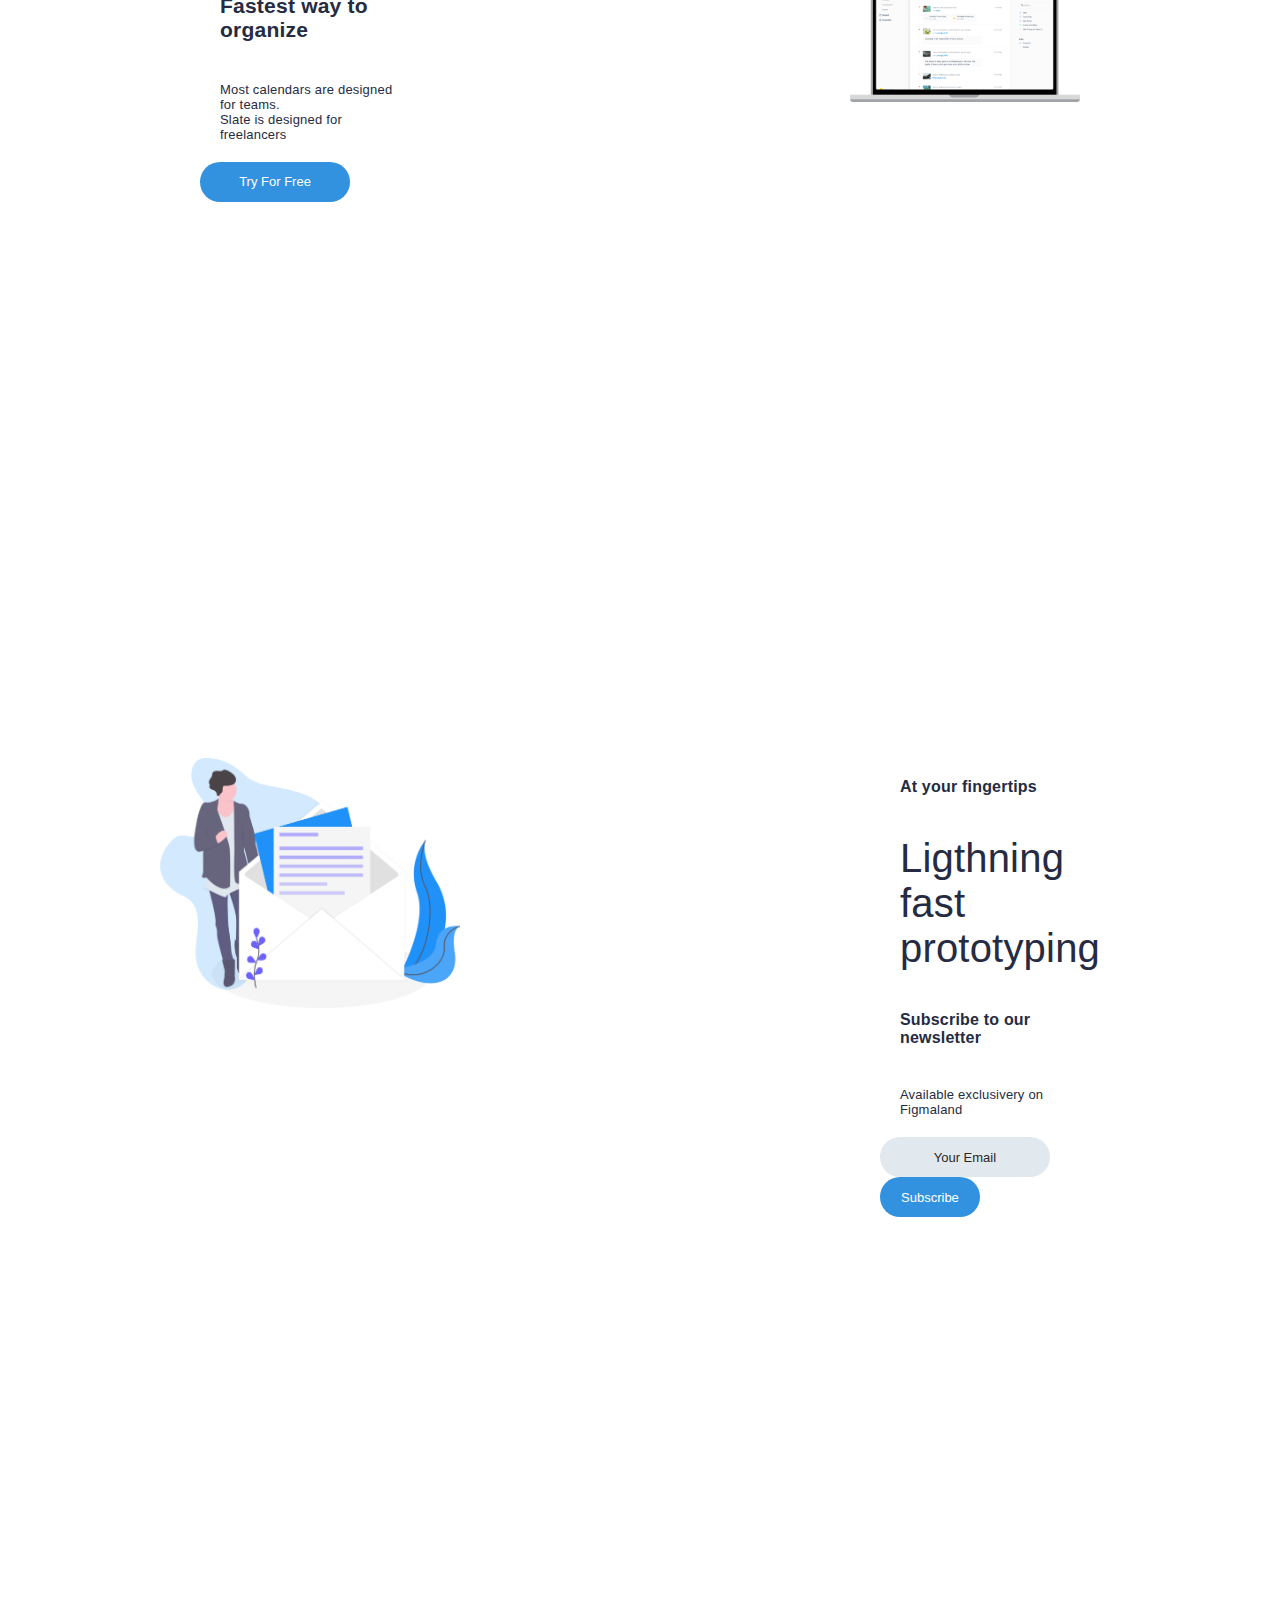
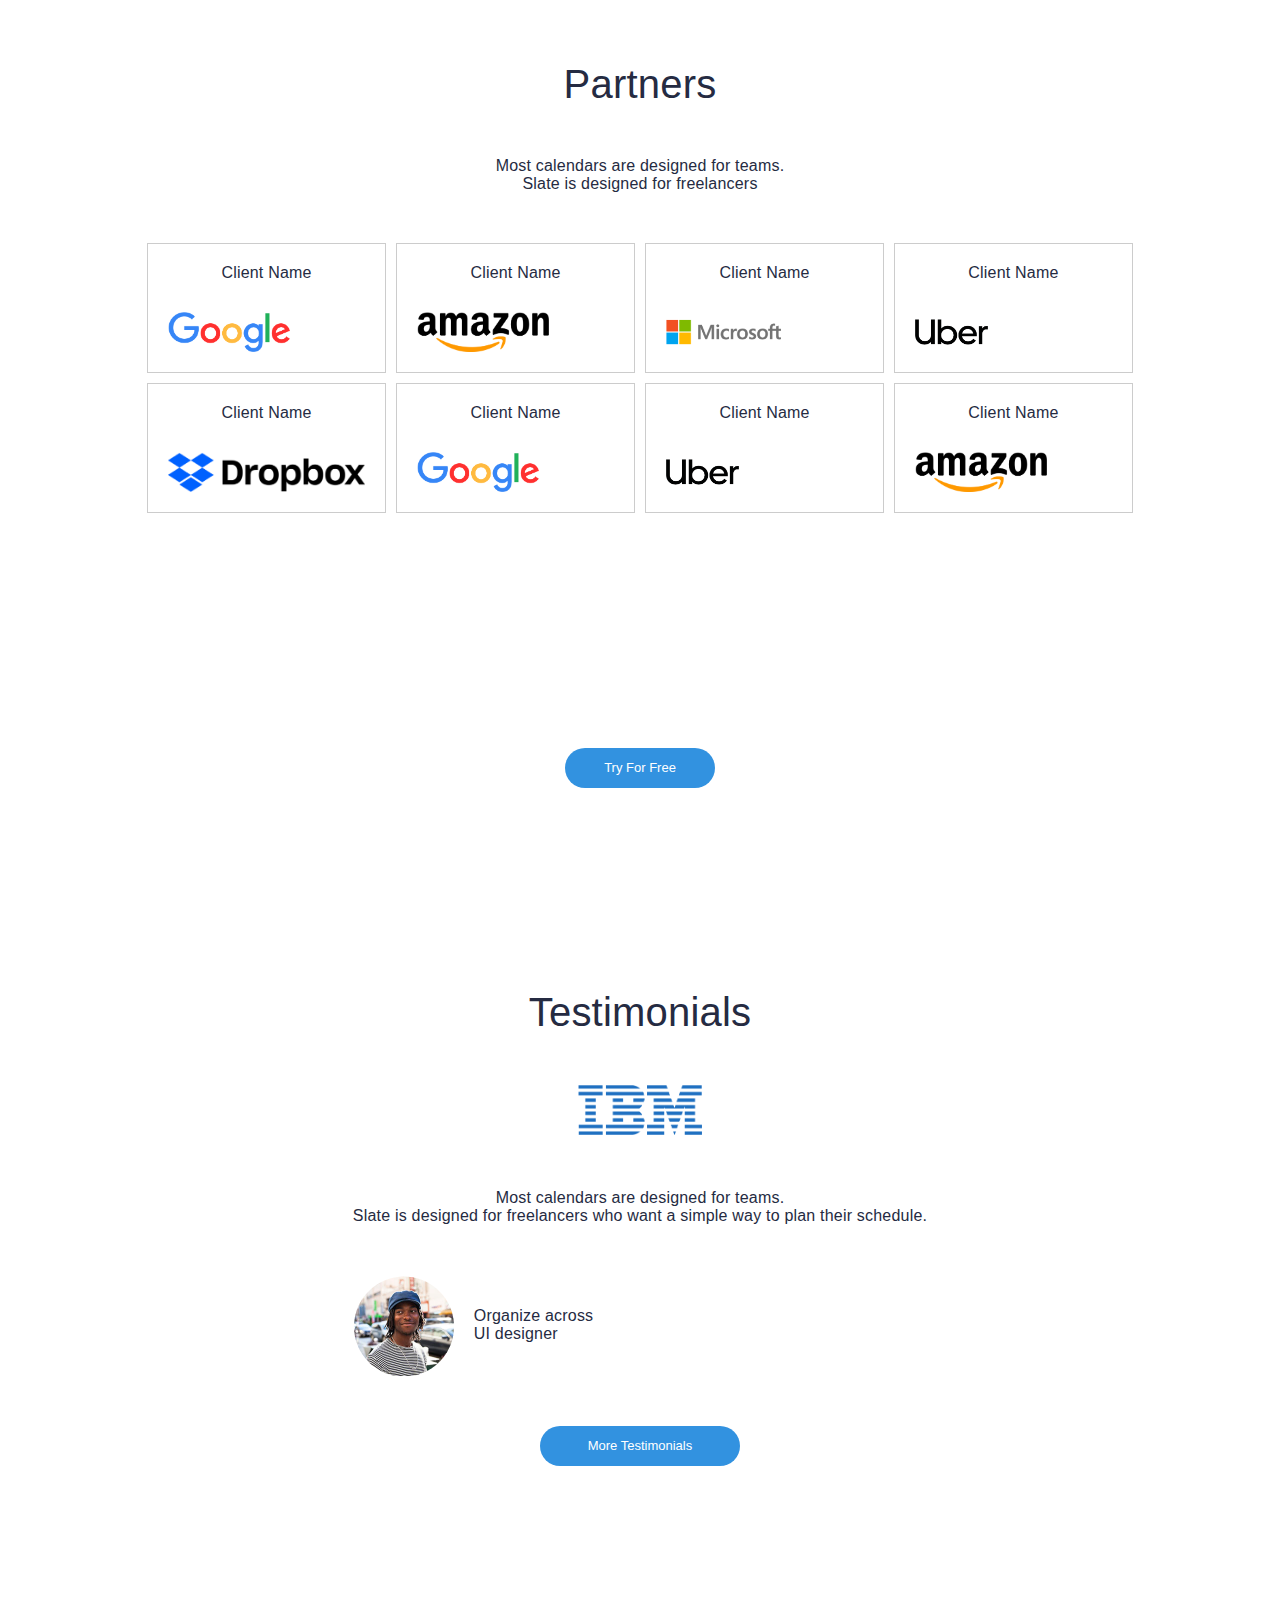
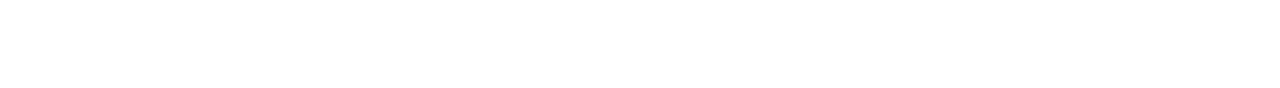
==== commit 5390ef01: "testimoanials page" ====
--- a/homepage.html
+++ b/homepage.html
@@ -142,6 +142,18 @@
     <button class="custom-button2">Try For Free</button>
   </div>
   
+  <div id="testimonials" class="page">
+    <div class="content-wrapper">
+      <h2>Testimonials</h2>
+      <img src="img/logos/ibm logo.png" alt="" class="logo3">
+    <p class="subtext5">Most calendars are designed for teams. <br> Slate is designed for freelancers who want a simple way to plan their schedule.</p>
+    <div class="client">
+      <img src="img/testimonials/client.png" alt="">
+      <p>Organize across <br> UI designer</p>
+    </div>
+    <button class="custom-button5">More Testimonials</button>
+    </div>
+  </div>
 
 </body>
 </html>--- a/homepage.css
+++ b/homepage.css
@@ -157,6 +157,7 @@
 h2  {
     font-size: 40px;
     font-weight: lighter;
+    padding-bottom: 50px;
 }
 
 .text2 {
@@ -224,7 +225,7 @@
 }   
 
 .subtext2 {
-   margin: 0 0 20px;
+   
    flex: 1;
    padding: 20px;
    background-color: white;
@@ -352,12 +353,12 @@
   }
 
 .heading{
-    margin: 10px 0;
+    padding-bottom: 50px;
 }
 
 .subtext4 {
     text-align: center;
-    margin: 10px 0 20px;
+    padding-bottom: 50px;
 }
 
 .container {
@@ -366,17 +367,64 @@
     gap: 10px;
   }
   
-  .box {
+.box {
     background-color: #ffffff;
     border: 1px solid #ccc;
     padding: 20px;
     text-align: center;
-  }
+}
 
 .socialmedia-logo  {
-    flex: 0; 
+    flex: 1; 
     display: flex; 
-    justify-content: center;
+    padding-top: 30px;
+    height: 70px;
+    width: auto;
+}
+
+
+#testimonials {
+    background-color: #ffffff; 
+    color: #252B42;
+    font-family: 'Graphik';
+    letter-spacing: 0.2px;
+}
+
+.subtext5 {
+    text-align: center;
+    padding-top: 50px;
+
+}
+
+.logo3 {
+   height: 50px;
+   width: auto; 
+}
+
+.client {
+    padding-top: 50px;
+    padding-bottom: 50px;
+    border-radius: 10px;
+    max-width: 600px;
+    text-align: left;
+    display: flex;
+    align-items: center;
+    gap: 20px;
+}
+
+.custom-button5 {
+    align-self: flex-start;
+    background-color: #3292e0;
+    color: #ffffff;
     width: 200px;
-    height: fit-content;
+    height: 40px;
+    border: none;
+    border-radius: 20px;
+    font-size: small;
+    cursor: pointer;
+    transition: background-color 0.3s ease;
+}
+
+.custom-button5:hover{
+    background-color: #114976;
 }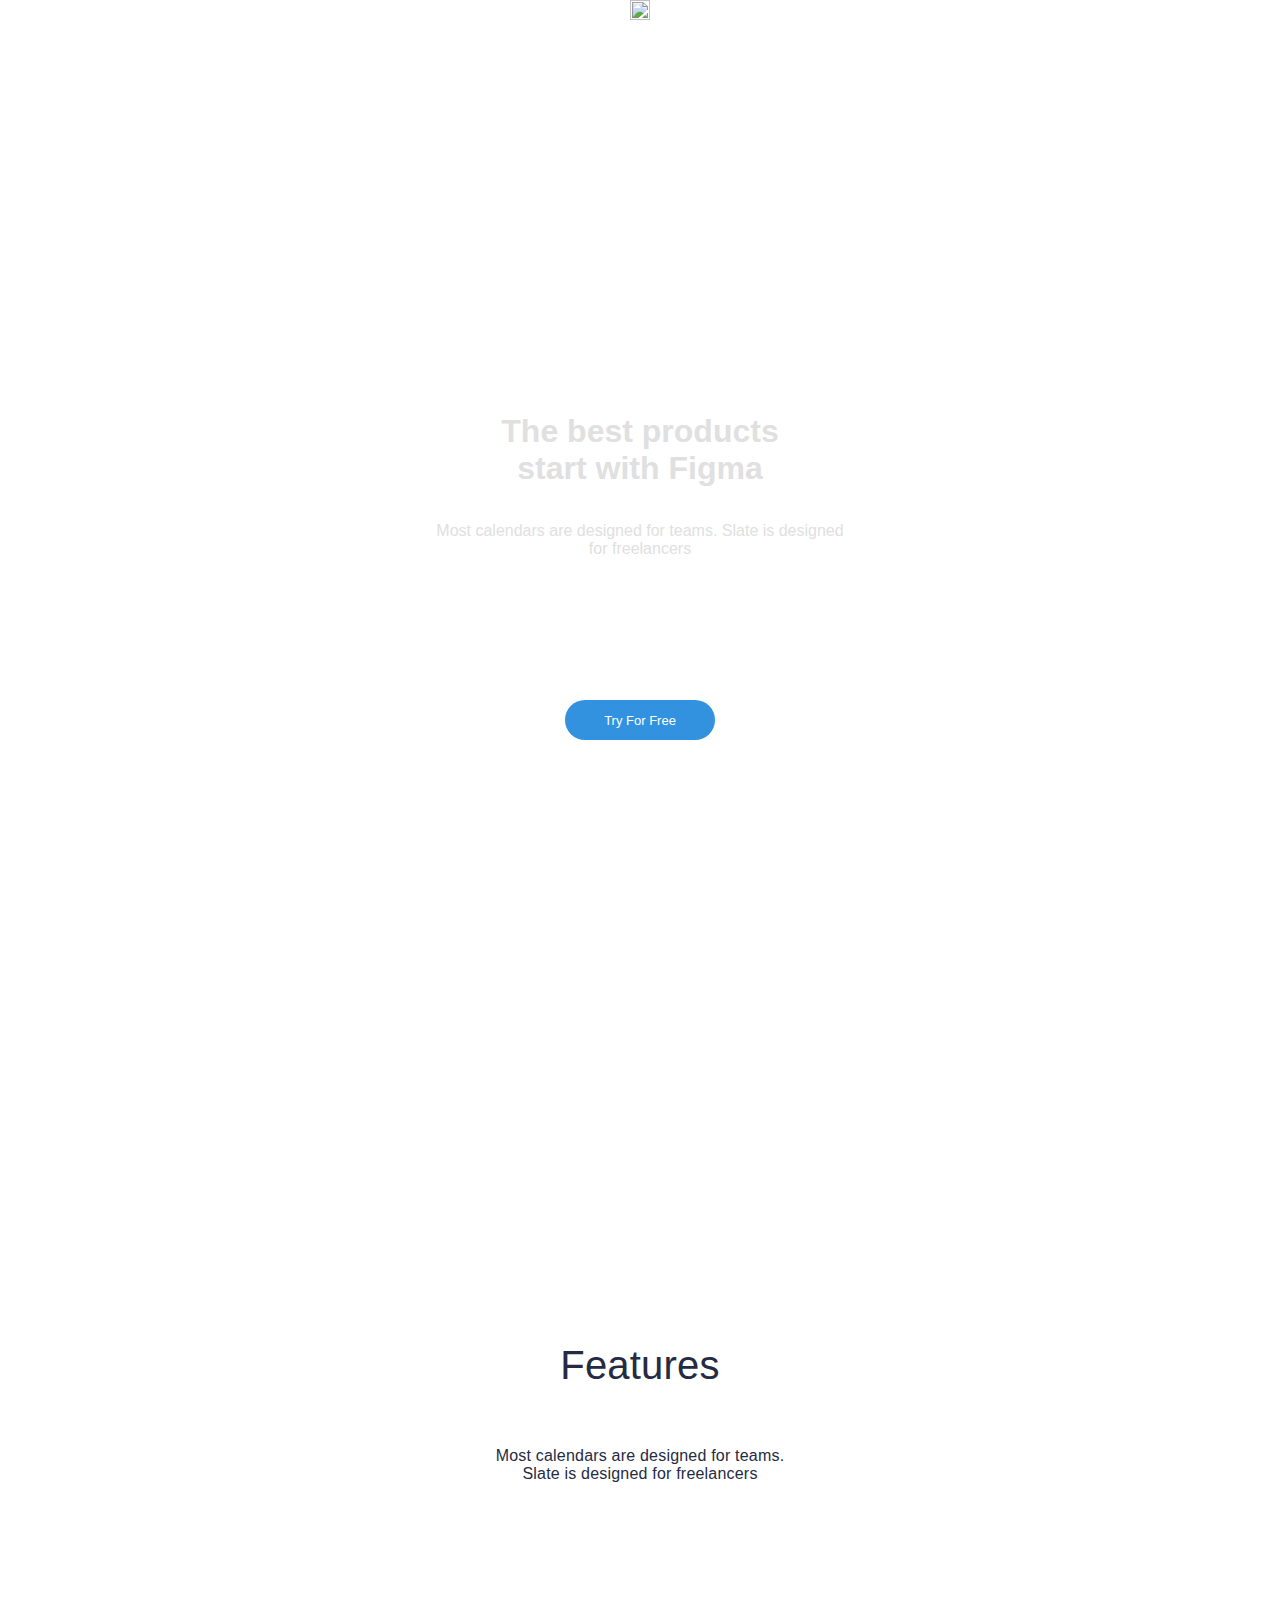
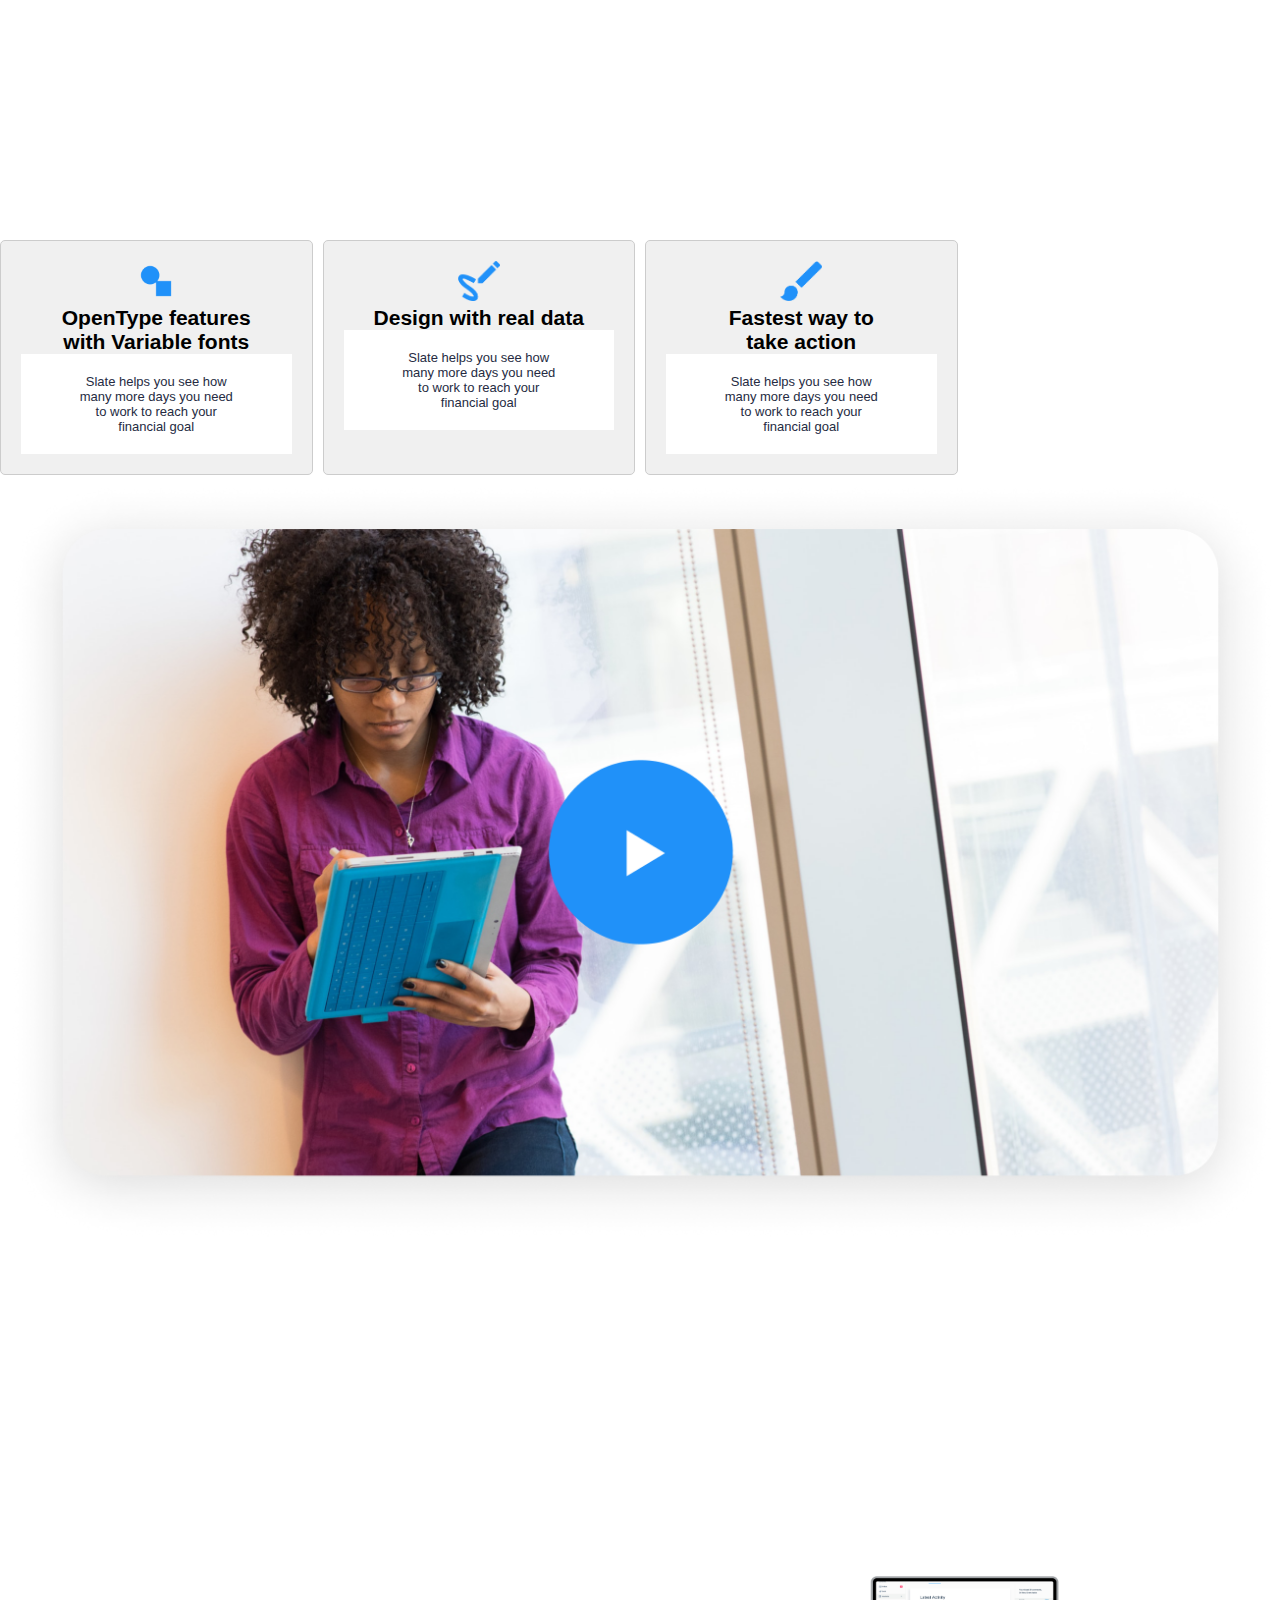
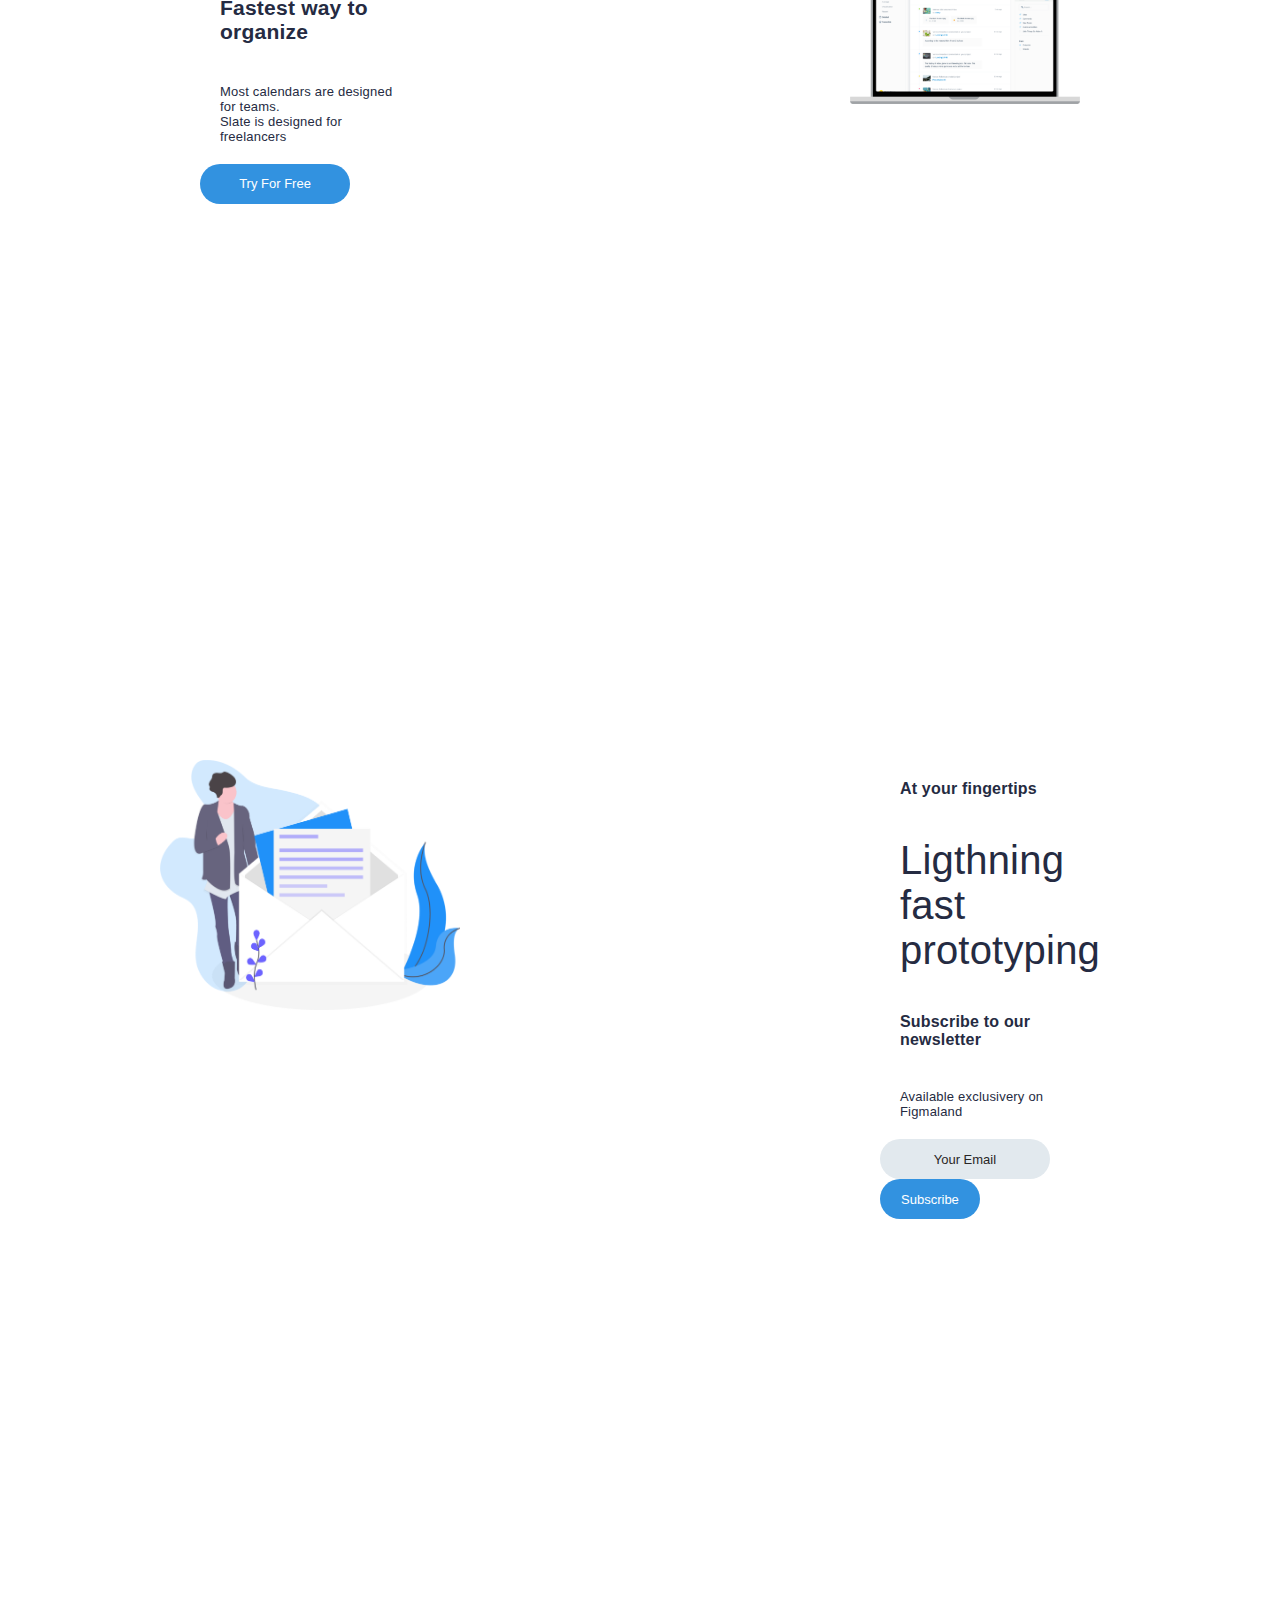
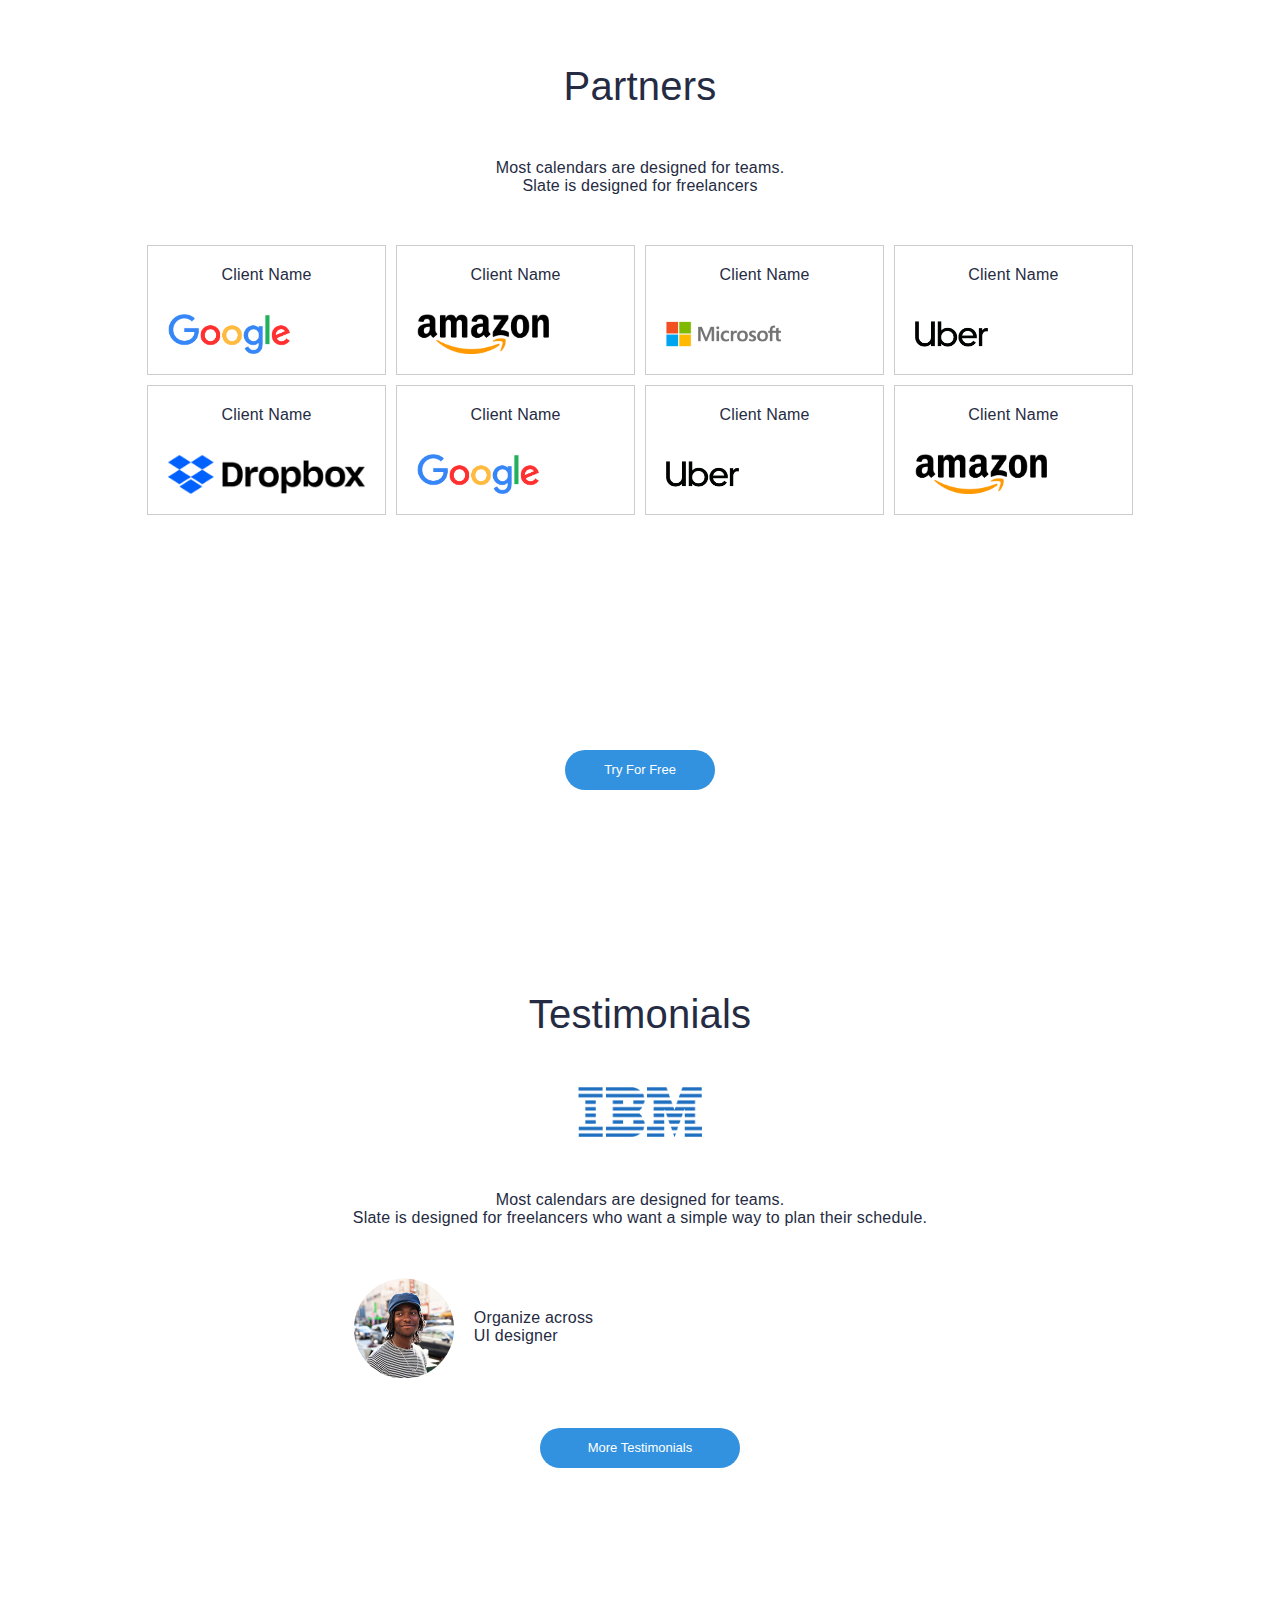
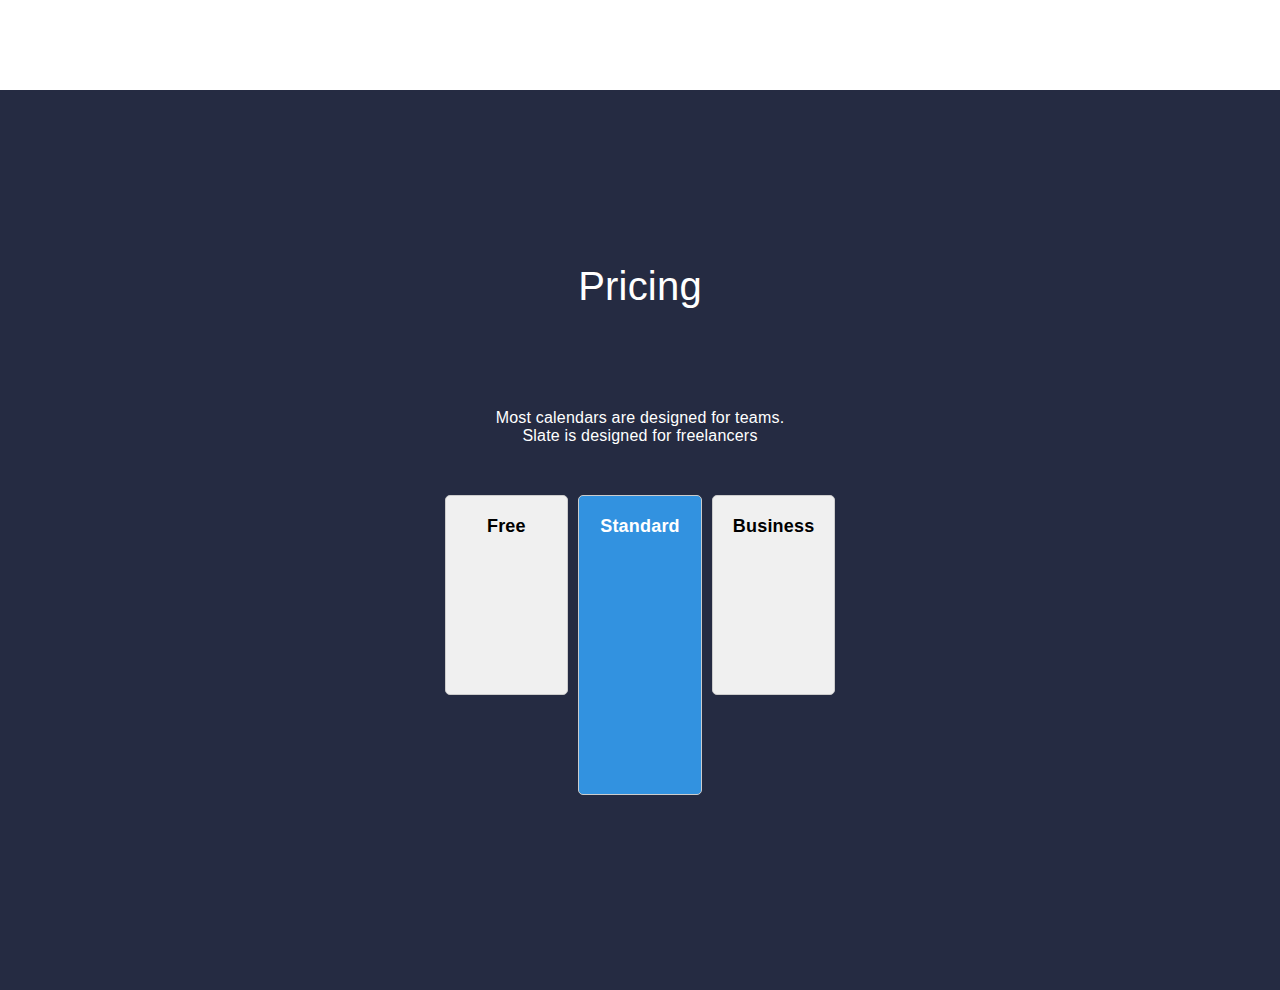
==== commit 28df404d: "testimonial page start" ====
--- a/homepage.html
+++ b/homepage.html
@@ -155,5 +155,19 @@
     </div>
   </div>
 
+  <div id="pricing" class="page">
+    <div class="content-wrapper">
+    <h2>Pricing</h2>
+    <p class="subtext5">Most calendars are designed for teams. <br> Slate is designed for freelancers</p>
+    <div class="container4">
+      <div class="column left">Free</div>
+      <div class="column middle">Standard</div>
+      <div class="column right">Business</div>
+    </div>
+    </div>
+    
+  </div>
+
+
 </body>
 </html>--- a/homepage.css
+++ b/homepage.css
@@ -427,4 +427,38 @@
 
 .custom-button5:hover{
     background-color: #114976;
-}+}
+
+#pricing {
+    background-color: #252B42; 
+    color: white;
+    font-family: 'Graphik';
+    letter-spacing: 0.2px;
+}
+
+.container4 {
+    padding-top: 50px;
+    display: grid;
+    grid-template-columns: 1fr 1fr 1fr; 
+    gap: 10px; 
+}
+
+.column {
+    background-color: #f0f0f0;
+    padding: 20px;
+    border: 1px solid #ccc;
+    border-radius: 5px;
+  }
+  
+  .middle {
+    height: 300px; 
+    background-color: #3292e0;
+    color: white;
+  }
+  
+  .left,
+  .right {
+    height: 200px; 
+  }
+
+
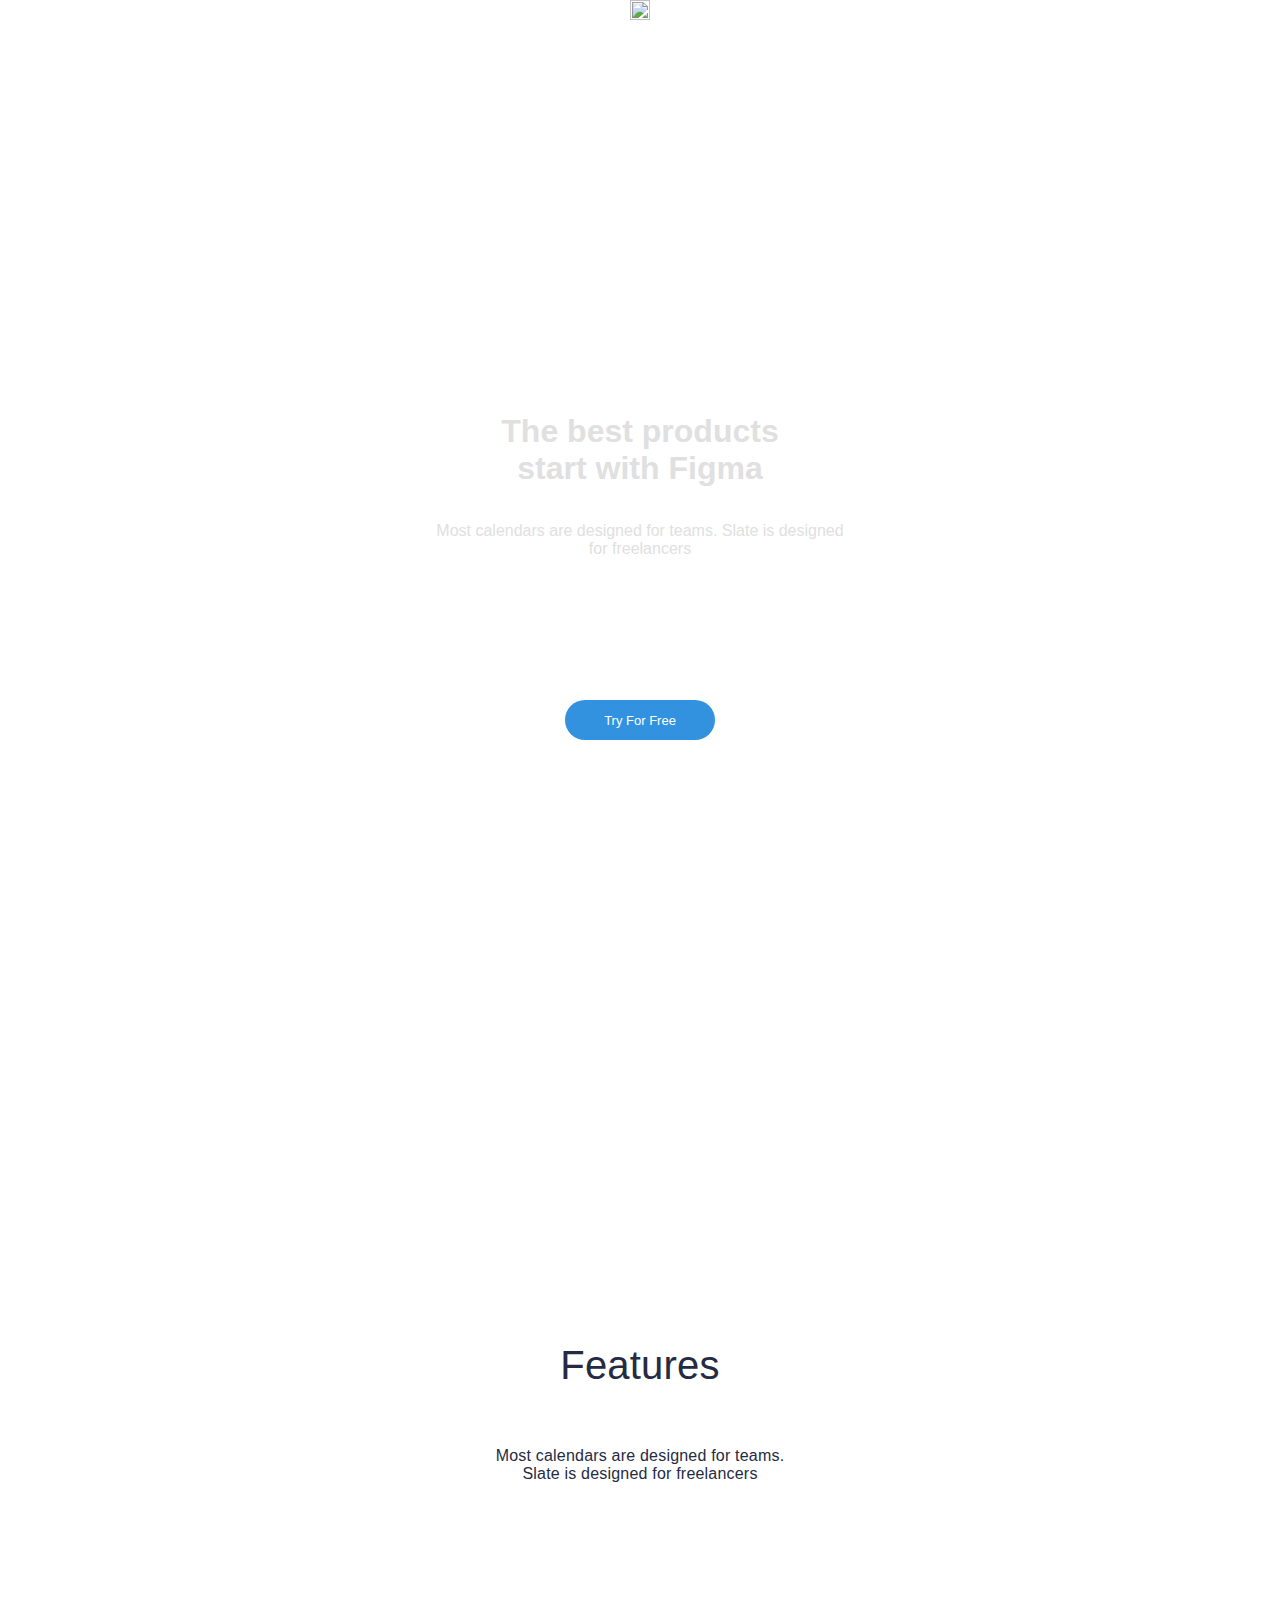
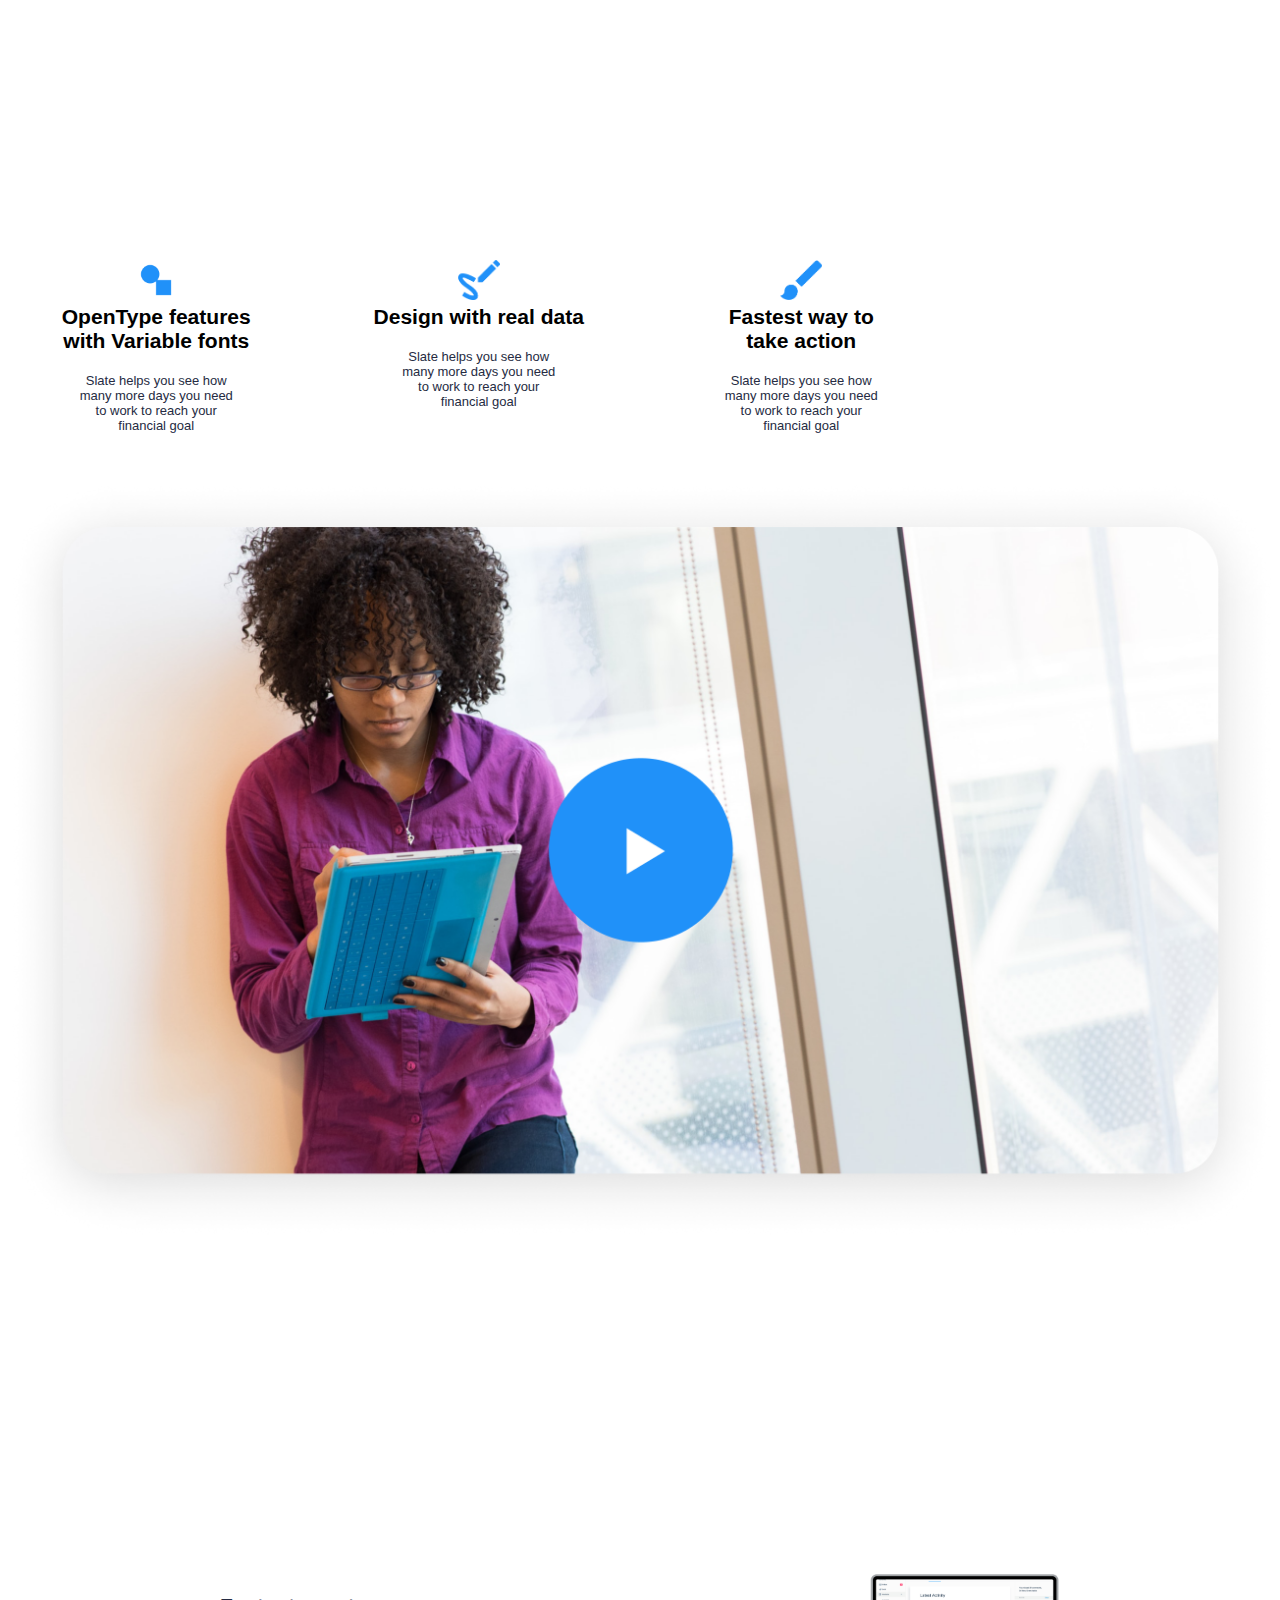
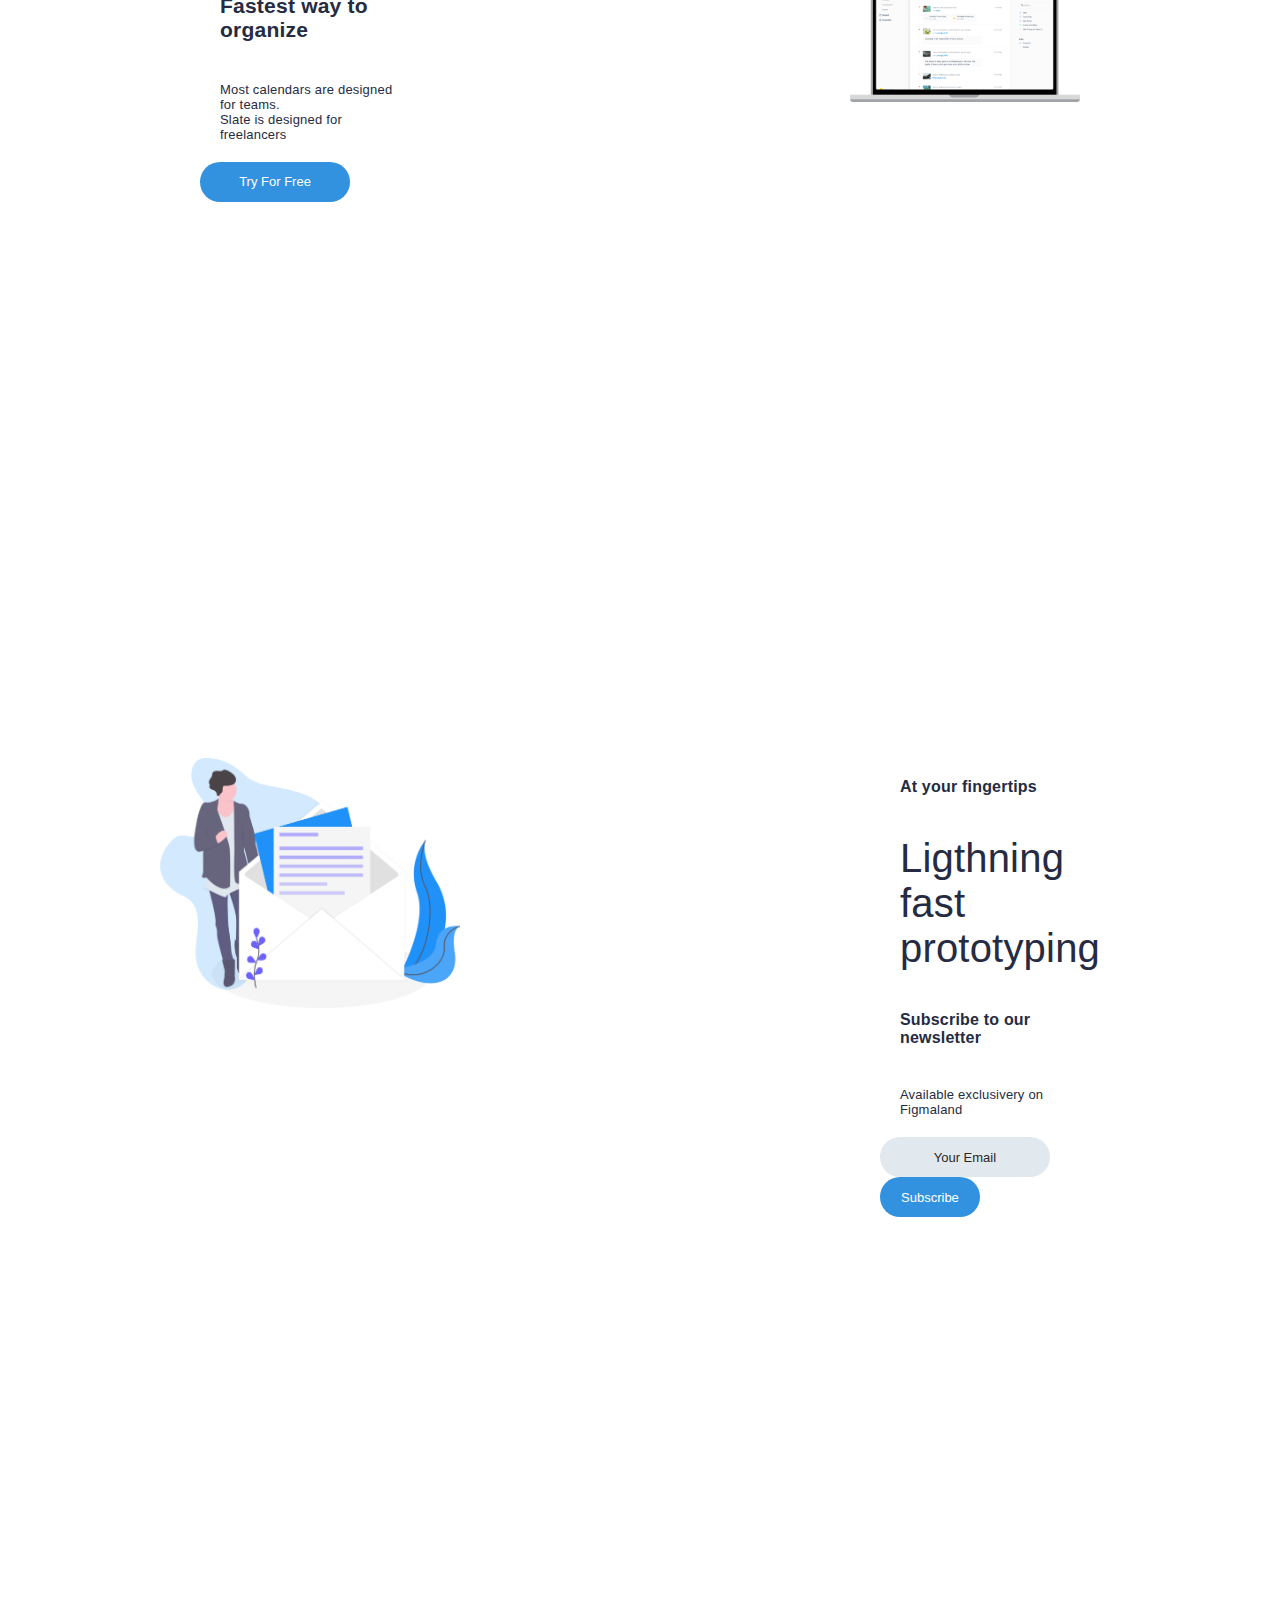
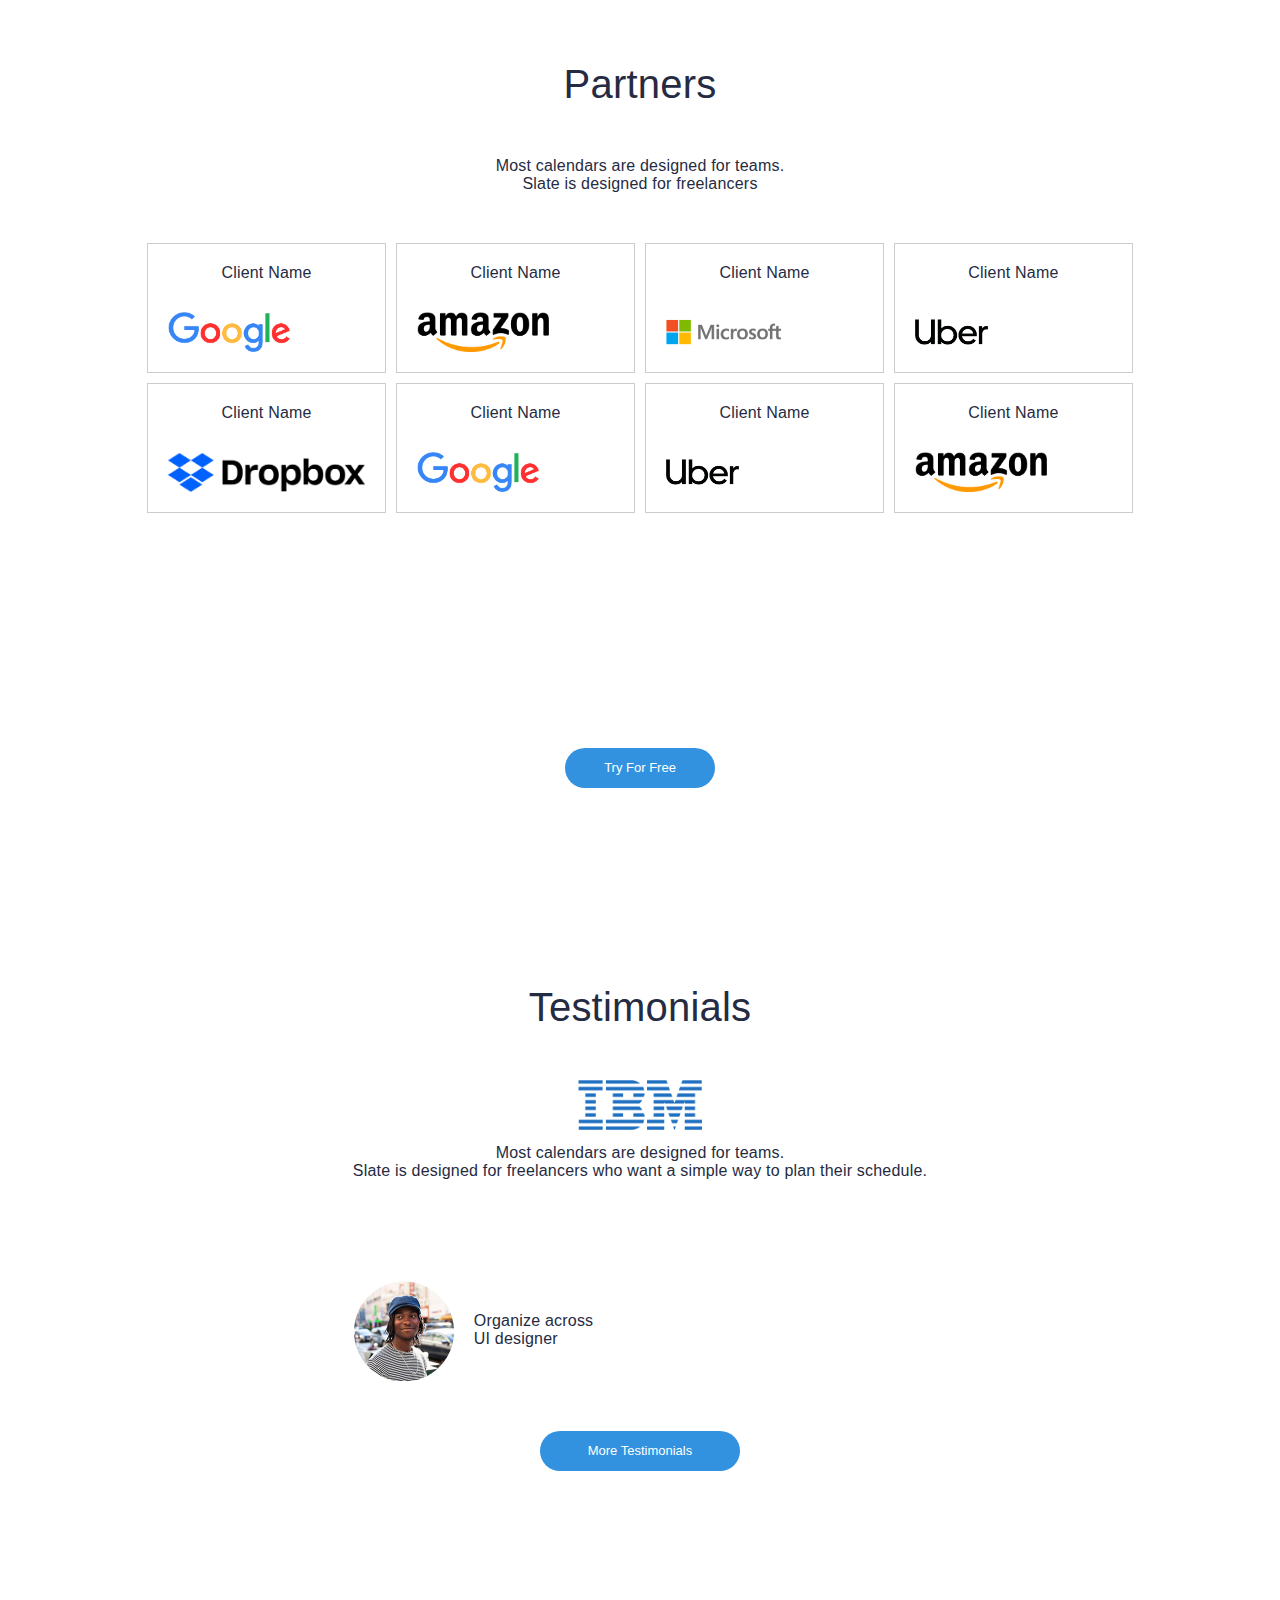
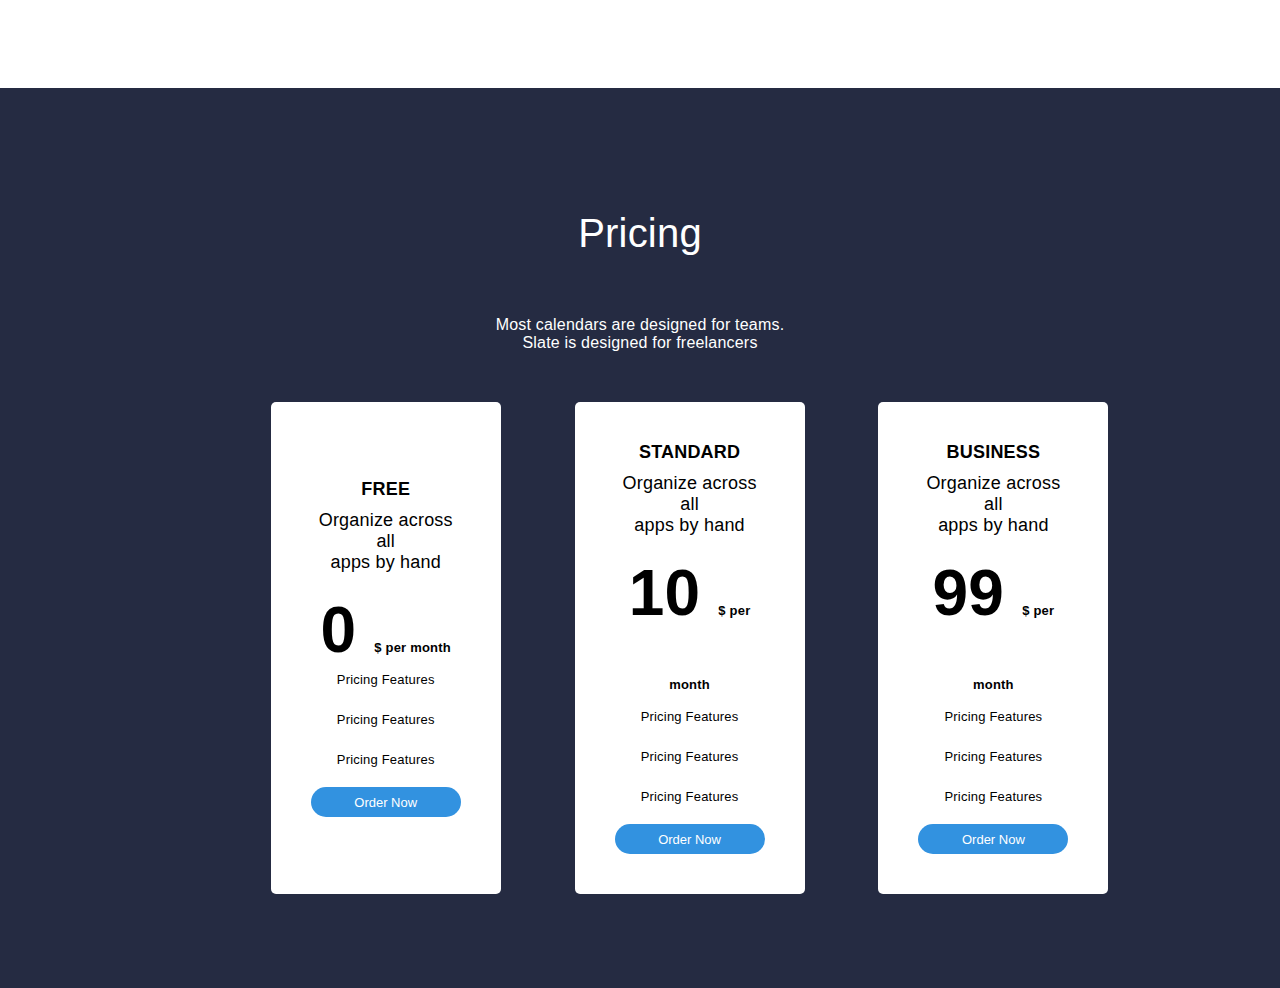
==== commit 0763f6a9: "pricng boxces" ====
--- a/homepage.html
+++ b/homepage.html
@@ -44,6 +44,7 @@
     
 
 
+<!-- section 1 -->
   <div id="features" class="page">
   <h2>Features</h2>
   <div class="text2">
@@ -77,6 +78,7 @@
 
   <img src="img/features/features-image.png" alt="" class="features-image">
  
+<!-- section 2 -->
   <div id="organize" class="page">
     <div class="container2">
       <div class="column2">
@@ -91,6 +93,7 @@
     </div>
   </div>
 
+<!-- section 3 -->
   <div id="prototyping" class="page">
     <div class="container3">
       <div class="column3">
@@ -107,6 +110,7 @@
     </div>
   </div>
 
+<!-- section 4 -->
   <div id="partners" class="page">
     <div  class="content-wrapper">
       <h2 class="heading">Partners</h2>
@@ -142,6 +146,7 @@
     <button class="custom-button2">Try For Free</button>
   </div>
   
+<!-- section 5 -->
   <div id="testimonials" class="page">
     <div class="content-wrapper">
       <h2>Testimonials</h2>
@@ -155,19 +160,45 @@
     </div>
   </div>
 
+  <!-- section 6 -->
   <div id="pricing" class="page">
     <div class="content-wrapper">
-    <h2>Pricing</h2>
+    <h2 class="pricing-heading">Pricing</h2>
     <p class="subtext5">Most calendars are designed for teams. <br> Slate is designed for freelancers</p>
-    <div class="container4">
-      <div class="column left">Free</div>
-      <div class="column middle">Standard</div>
-      <div class="column right">Business</div>
-    </div>
-    </div>
-    
+
+    <div class="grid-section6"id="pricing">
+      <div class="grid-item6">
+          <h6 class="pricing-heading2">FREE</h6>
+          <p class="pricingtext">Organize across all<br>apps by hand</p>
+          <h5 class="number">0 <span class="per">$ per month</span></h5>
+          <p class="features">Pricing Features</p>
+          <p class="features">Pricing Features</p>
+          <p class="features">Pricing Features</p>
+          <button class="pricing-button">Order Now</button>
+      </div>
+      <div class="grid-item6">
+          <h6 class="pricing-heading2">STANDARD</h6>
+          <p class="pricingtext">Organize across all<br>apps by hand</p>
+          <h5 class="number">10 <span class="per">$ per month</span></h5>
+          <p class="features">Pricing Features</p>
+          <p class="features">Pricing Features</p>
+          <p class="features">Pricing Features</p>
+              <button class="pricing-button">Order Now</button>
+      </div>
+
+      <div class="grid-item6">
+          <h6 class="pricing-heading2">BUSINESS</h6>
+          <p class="pricingtext">Organize across all<br>apps by hand</p>
+          <h5 class="number">99 <span class="per">$ per month</span></h5>
+          <p class="features">Pricing Features</p>
+          <p class="features">Pricing Features</p>
+          <p class="features">Pricing Features</p>
+              <button class="pricing-button">Order Now</button>
+      </div>
   </div>
 
 
 </body>
-</html>+</html>
+
+  
--- a/homepage.css
+++ b/homepage.css
@@ -175,7 +175,7 @@
 .column {
     flex: 1;
     padding: 20px;
-    background-color: white;
+    background-color: #ffffff;
     color: black;
     font-size: large;
     text-align: center;
@@ -392,7 +392,8 @@
 
 .subtext5 {
     text-align: center;
-    padding-top: 50px;
+    padding-top: 10px;
+    padding-bottom: 50px;
 
 }
 
@@ -434,31 +435,99 @@
     color: white;
     font-family: 'Graphik';
     letter-spacing: 0.2px;
-}
-
-.container4 {
+    margin: 0;
+    padding: 0;
+}
+
+.pricing-heading {
     padding-top: 50px;
+}
+
+.pricing-heading2 {
+    font-size: large;
+    padding-bottom: 10px;
+}
+.section-container6 {
+    text-align: center;
+    width: 70px;
+    padding: 5%;
+    background-color: #363636;
+    border-radius: 10px;
+    box-shadow: 0 4px 10px rgba(0, 0, 0, 0.1);
+}
+.section-heading6 {
+    font-size: 2rem;
+    color: #333;
+    margin-bottom: 20px;
+}
+.grid-section6 {
+    padding-top: 10px;
     display: grid;
-    grid-template-columns: 1fr 1fr 1fr; 
-    gap: 10px; 
-}
-
-.column {
-    background-color: #f0f0f0;
-    padding: 20px;
-    border: 1px solid #ccc;
+    grid-template-columns: repeat(3, 1fr);
+    gap: 10%;
+    transition: all 0.5s ease;
+    position: relative;
+}
+
+@media (max-width: 768px) {
+    .grid-section6 {
+        grid-template-columns: 1fr;
+        gap: 5%;
+        margin-bottom: 40%;
+    }
+}
+.grid-item6 {
+    background-color: #ffffff;
+    color: rgb(0, 0, 0);
+    display: flex;
+    flex-direction: column;
+    justify-content: center;
+    align-items: center;
+    padding: 40px;
+    font-size: 18px;
     border-radius: 5px;
-  }
-  
-  .middle {
-    height: 300px; 
+    height: auto;
+    cursor: pointer;
+    transition: transform 0.5s ease, opacity 0.5s ease;
+}
+.grid-item6:hover {
+    background-color: #0056b3;
+}
+
+.number {
+    padding: 0%;
+    margin: 0%;
+    font-size: 4rem;
+}
+.pricingtext {
+    font-weight: 100;
+    margin: 0% ;
+    padding-bottom: 20px;
+}
+
+.per {
+    font-size: small;
+}
+
+.pricing-button {
+    align-self: flex-start;
     background-color: #3292e0;
-    color: white;
-  }
-  
-  .left,
-  .right {
-    height: 200px; 
-  }
-
-
+    color: #ffffff;
+    width: 150px;
+    height: 30px;
+    border: none;
+    border-radius: 40px;
+    font-size: small;
+    cursor: pointer;
+    transition: background-color 0.3s ease;
+}
+
+.pricing-button:hover{
+    background-color: #114976;
+}
+
+.features {
+    padding-top: 5px;
+    padding-bottom: 20px;
+    font-size: small;
+}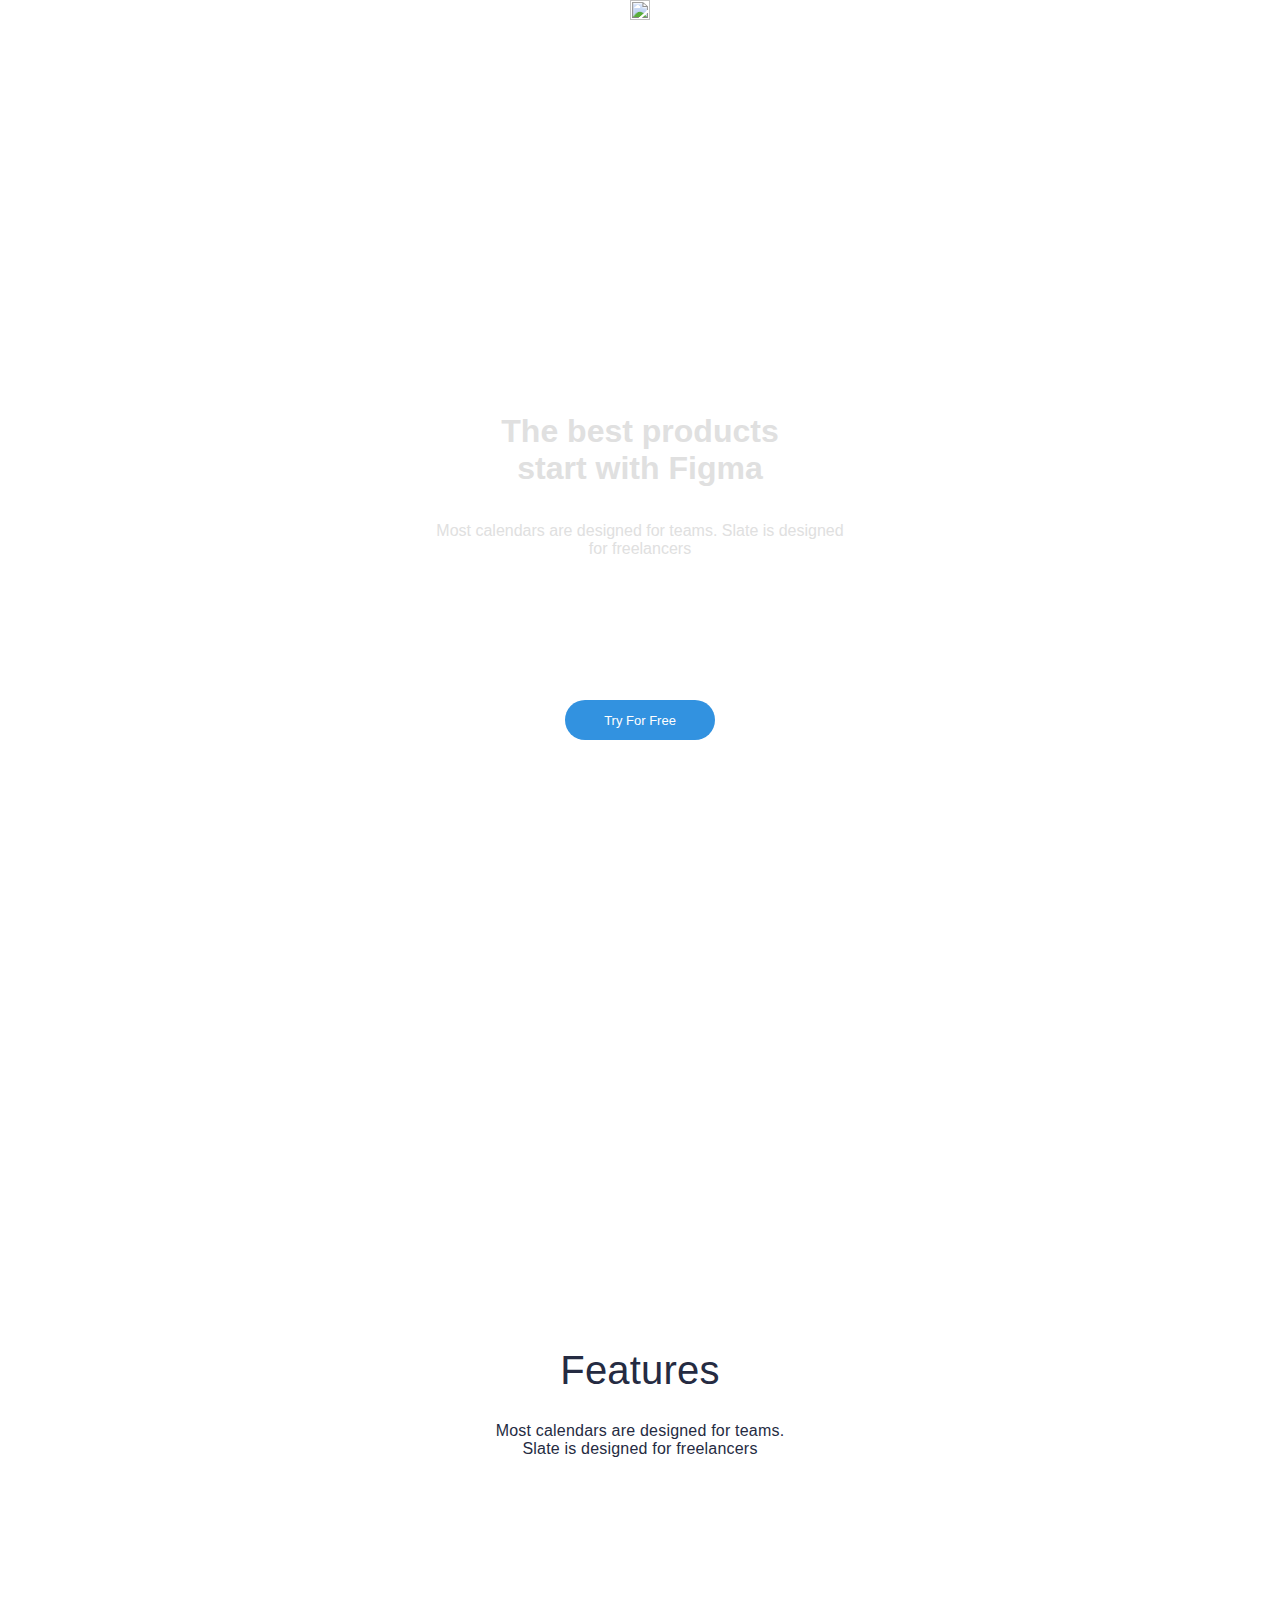
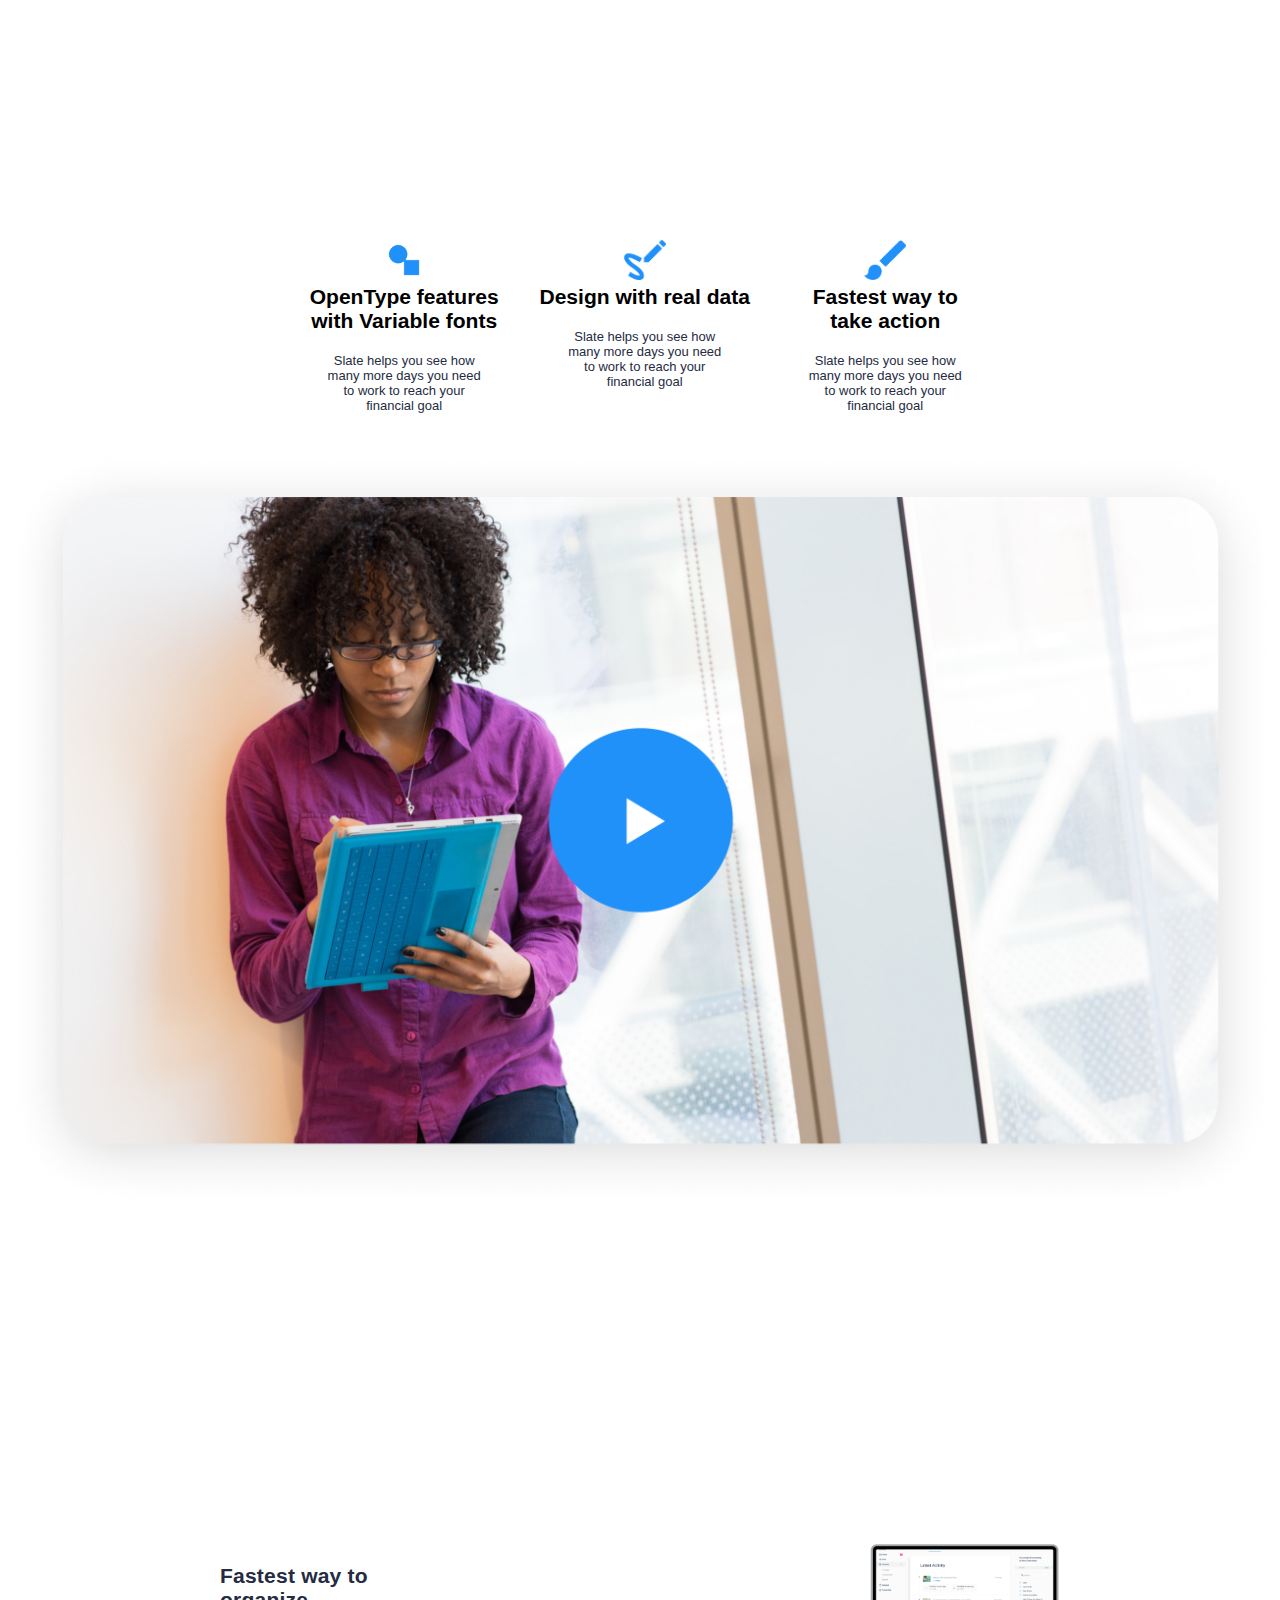
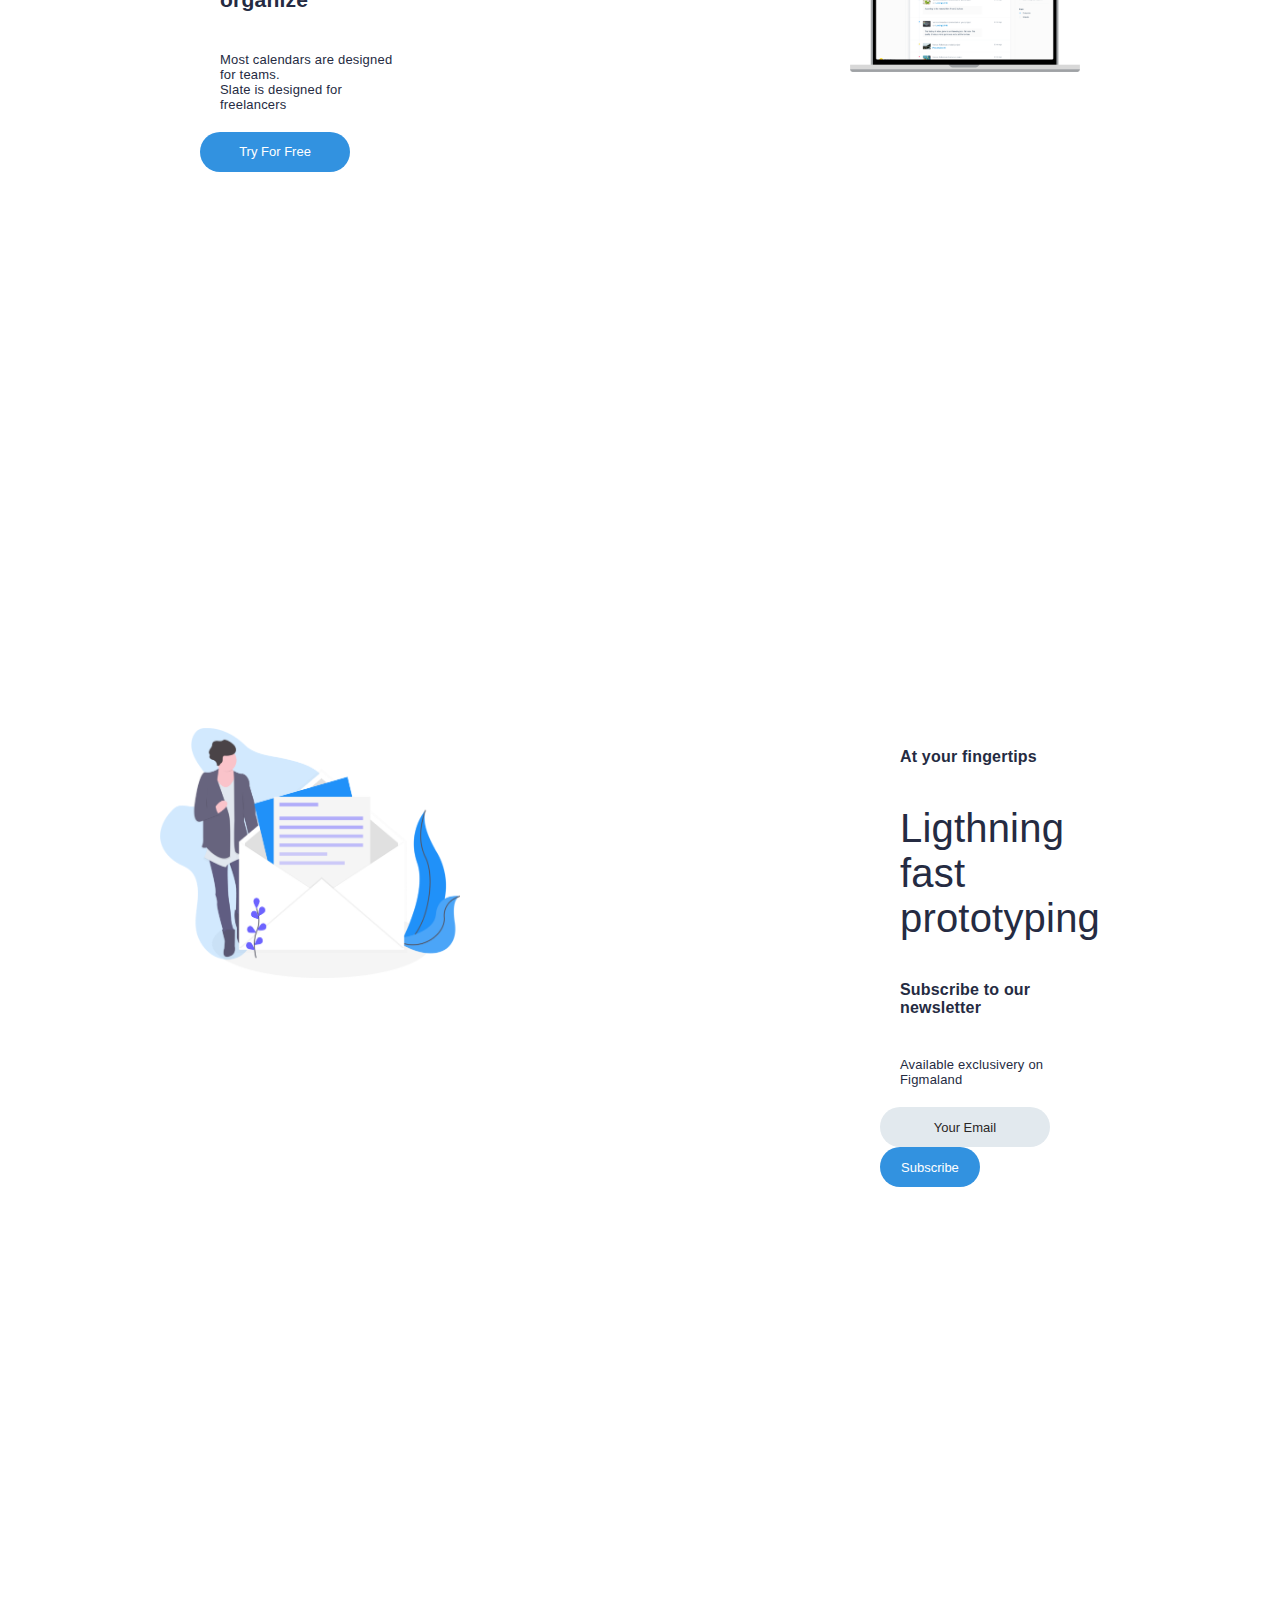
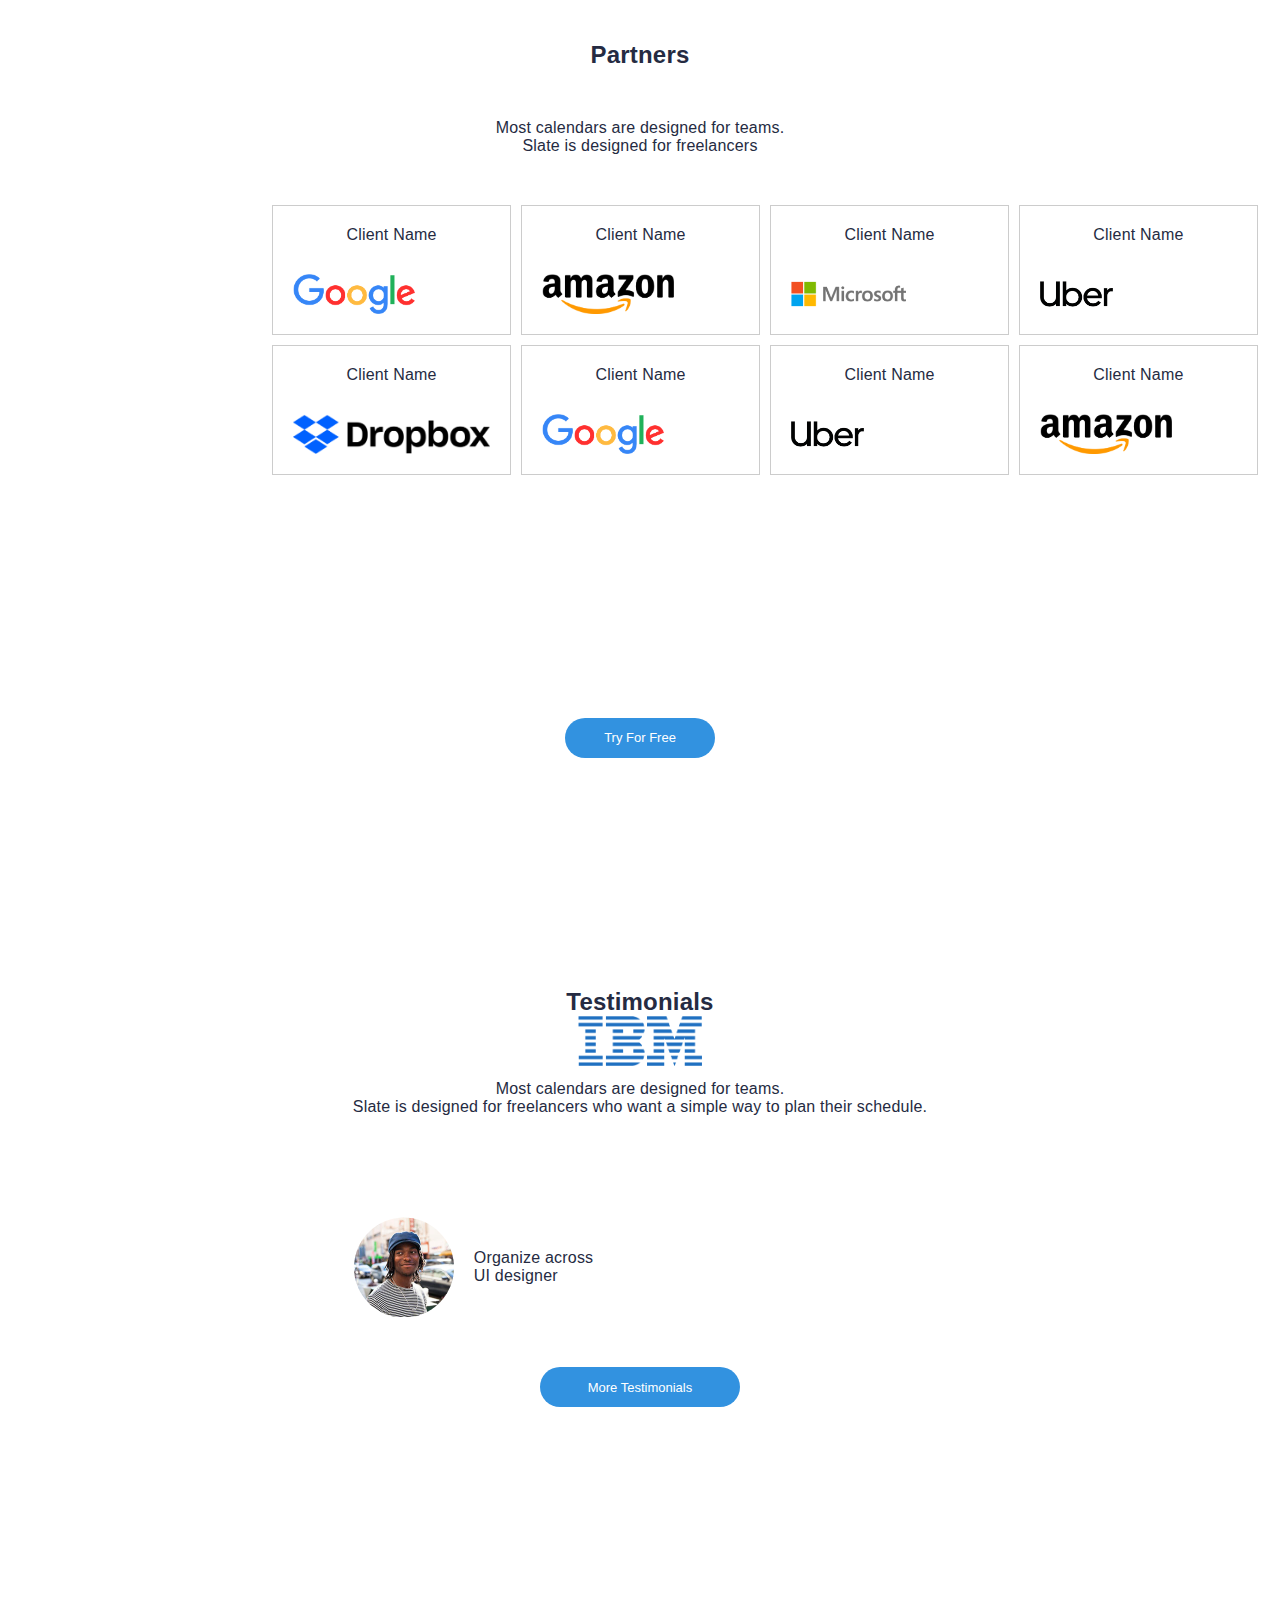
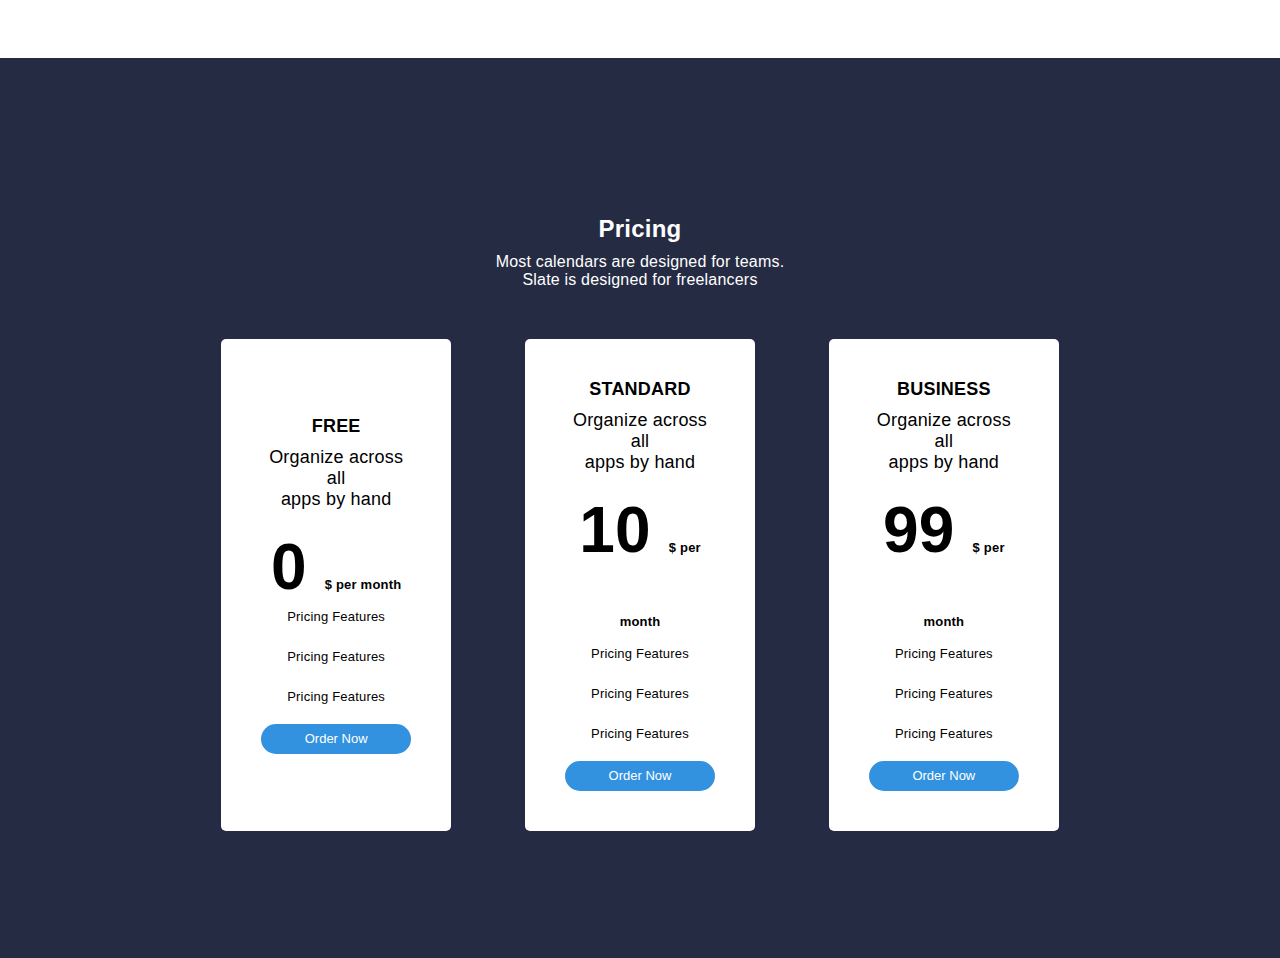
==== commit 930b19cb: "features column fix" ====
--- a/homepage.html
+++ b/homepage.html
@@ -46,10 +46,8 @@
 
 <!-- section 1 -->
   <div id="features" class="page">
-  <h2>Features</h2>
-  <div class="text2">
-    <p>Most calendars are designed for teams. <br> Slate is designed for freelancers</p>
-  </div>
+  <h2 class="features-heading">Features</h2>
+    <p class="text2">Most calendars are designed for teams. <br> Slate is designed for freelancers</p>
   </div>
 
   <div class="container">
@@ -197,6 +195,18 @@
       </div>
   </div>
 
+  <!-- section 7 -->
+   <!-- <div id="contact_us" class="page">
+    <div class="content-wrapper">
+      <h2 class="contact_heading">Contact Us</h2>
+      <p class="contact_info">Most calendars are designed for teams.<br>Slate is designed for freelancers</p>
+
+
+    </div>
+   </div> -->
+
+
+  <!-- section 8 -->
 
 </body>
 </html>
--- a/homepage.css
+++ b/homepage.css
@@ -154,32 +154,41 @@
     letter-spacing: 0.2px;
   }
 
-h2  {
+.features-heading  {
     font-size: 40px;
     font-weight: lighter;
-    padding-bottom: 50px;
+    padding-bottom: 40px;
+   
 }
 
 .text2 {
     position: absolute;
     text-align: center;
-    display: block;
-    padding-top: 150px;
+    padding-top: 100px;
+    padding-bottom: 0px;
 }
 
 .container {
     display: flex;
-    gap: 20px;
+    column-gap: 40px;
+    justify-self: center;
+    justify-content: center;
+    padding-left: 250px;
+    padding-top: 0%;
 }
 
 .column {
     flex: 1;
-    padding: 20px;
+    padding: 10px;
+    padding-top: 0px;
     background-color: #ffffff;
     color: black;
     font-size: large;
     text-align: center;
     font-weight: bold;
+    justify-content: center;
+    column-gap: 20px;
+
 }
 
 .subtext {
@@ -454,6 +463,7 @@
     background-color: #363636;
     border-radius: 10px;
     box-shadow: 0 4px 10px rgba(0, 0, 0, 0.1);
+    justify-content: center;
 }
 .section-heading6 {
     font-size: 2rem;
@@ -466,7 +476,9 @@
     grid-template-columns: repeat(3, 1fr);
     gap: 10%;
     transition: all 0.5s ease;
-    position: relative;
+    justify-content: center;
+    
+    
 }
 
 @media (max-width: 768px) {
@@ -486,7 +498,6 @@
     padding: 40px;
     font-size: 18px;
     border-radius: 5px;
-    height: auto;
     cursor: pointer;
     transition: transform 0.5s ease, opacity 0.5s ease;
 }
@@ -530,4 +541,21 @@
     padding-top: 5px;
     padding-bottom: 20px;
     font-size: small;
+}
+
+#contact_us {
+    background-color: #ffffff; 
+    color: #252B42;
+    font-family: 'Graphik';
+    letter-spacing: 0.2px;
+}
+
+.contact_heading {
+    padding-top: 20px;
+}
+
+.contact_info {
+    font-size: medium;
+    font-weight: lighter;
+    padding-top: 20px;
 }